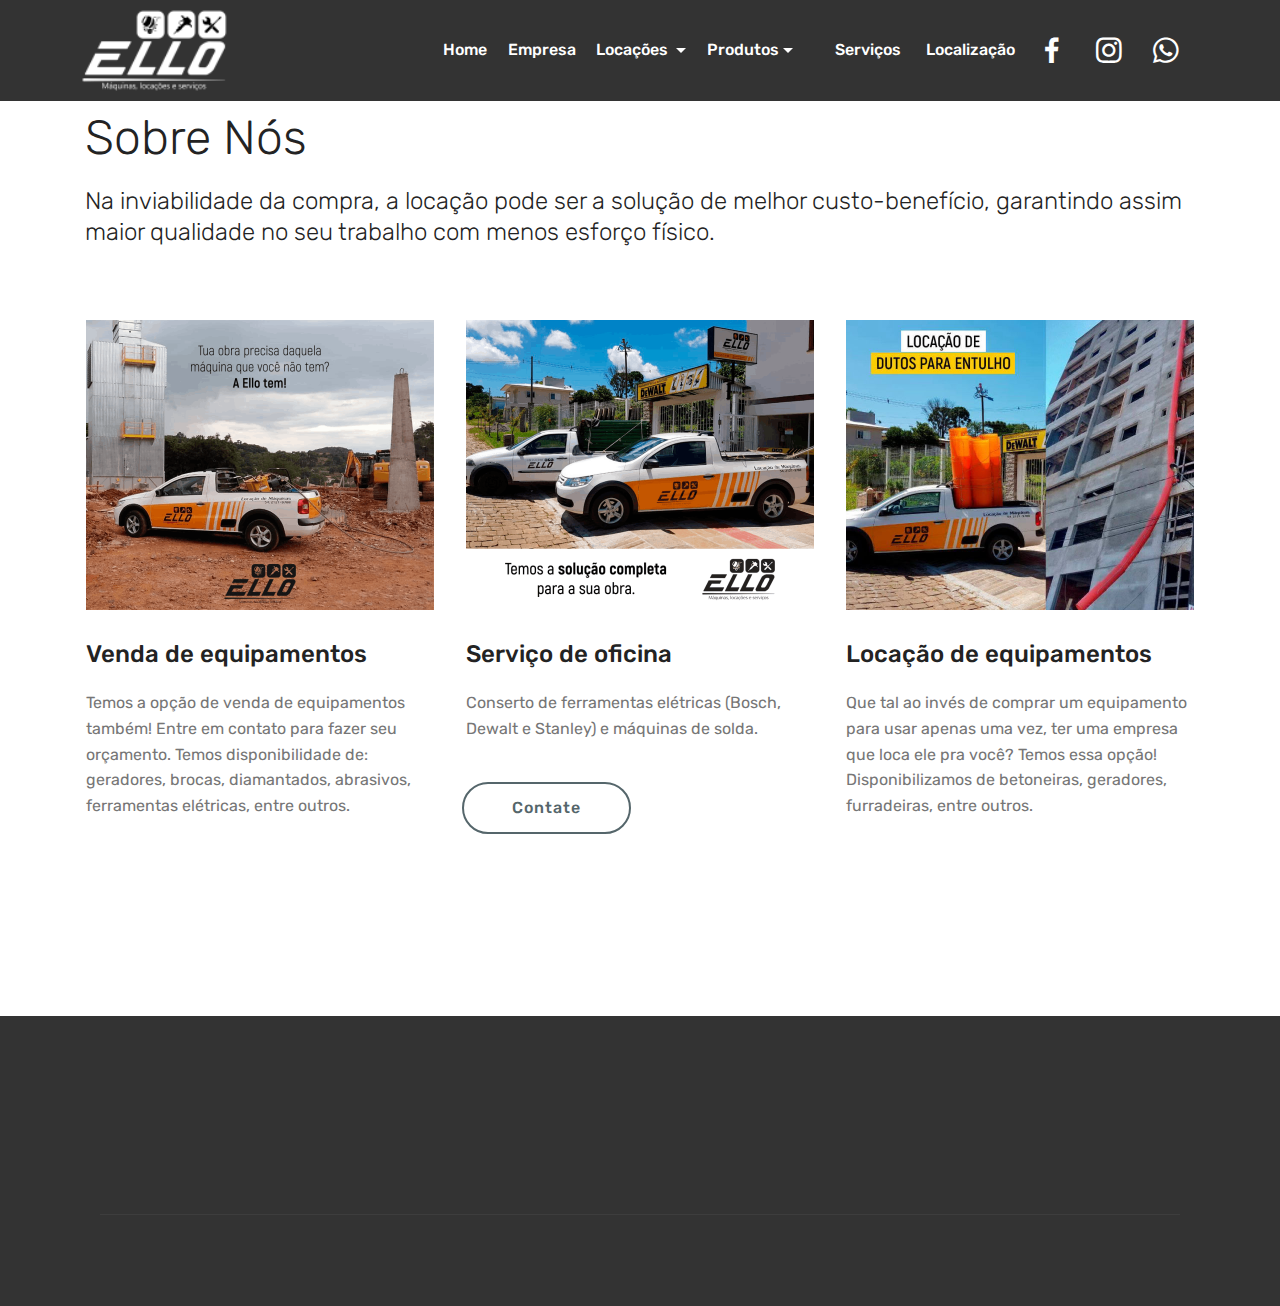
==== page1.html @ 576de95f "create github pages" ====
<!DOCTYPE html>
<html  >
<head>
  <!-- Site made with Mobirise Website Builder v4.12.0, https://mobirise.com -->
  <meta charset="UTF-8">
  <meta http-equiv="X-UA-Compatible" content="IE=edge">
  <meta name="generator" content="Mobirise v4.12.0, mobirise.com">
  <meta name="viewport" content="width=device-width, initial-scale=1, minimum-scale=1">
  <link rel="shortcut icon" href="assets/images/logo-ellobranco-122x69.png" type="image/x-icon">
  <meta name="description" content="">
  
  <title>&amp;gt;Empresa</title>
  <link rel="stylesheet" href="assets/web/assets/mobirise-icons/mobirise-icons.css">
  <link rel="stylesheet" href="assets/bootstrap/css/bootstrap.min.css">
  <link rel="stylesheet" href="assets/bootstrap/css/bootstrap-grid.min.css">
  <link rel="stylesheet" href="assets/bootstrap/css/bootstrap-reboot.min.css">
  <link rel="stylesheet" href="assets/tether/tether.min.css">
  <link rel="stylesheet" href="assets/animatecss/animate.min.css">
  <link rel="stylesheet" href="assets/socicon/css/styles.css">
  <link rel="stylesheet" href="assets/dropdown/css/style.css">
  <link rel="stylesheet" href="assets/theme/css/style.css">
  <link rel="preload" as="style" href="assets/mobirise/css/mbr-additional.css"><link rel="stylesheet" href="assets/mobirise/css/mbr-additional.css" type="text/css">
  
  
  
</head>
<body>
  <section class="menu cid-rQnbF0PxSE" once="menu" id="menu1-18">

    

    <nav class="navbar navbar-expand beta-menu navbar-dropdown align-items-center navbar-fixed-top navbar-toggleable-sm">
        <button class="navbar-toggler navbar-toggler-right" type="button" data-toggle="collapse" data-target="#navbarSupportedContent" aria-controls="navbarSupportedContent" aria-expanded="false" aria-label="Toggle navigation">
            <div class="hamburger">
                <span></span>
                <span></span>
                <span></span>
                <span></span>
            </div>
        </button>
        <div class="menu-logo">
            <div class="navbar-brand">
                <span class="navbar-logo">
                    <a href="index.html">
                         <img src="assets/images/logo-ellobranco-122x69.png" alt="Mobirise" title="" style="height: 5.3rem;">
                    </a>
                </span>
                <span class="navbar-caption-wrap"><a class="navbar-caption text-white display-1" href="https://mobirise.co"><br><br></a></span>
            </div>
        </div>
        <div class="collapse navbar-collapse" id="navbarSupportedContent">
            <ul class="navbar-nav nav-dropdown nav-right" data-app-modern-menu="true"><li class="nav-item"><a class="nav-link link text-white display-4" href="index.html" aria-expanded="false">
                        
                        Home<br></a></li><li class="nav-item"><a class="nav-link link text-white display-4" href="page1.html" aria-expanded="false">
                        
                        Empresa<br></a></li><li class="nav-item dropdown"><a class="nav-link link text-white dropdown-toggle display-4" href="page4.html" aria-expanded="false" data-toggle="dropdown-submenu">
                        
                        Locações&nbsp;<br></a><div class="dropdown-menu"><a class="text-white dropdown-item display-4" href="page8.html" aria-expanded="false">Construção Civil<br></a><a class="text-white dropdown-item display-4" href="page9.html" aria-expanded="false">Drenagem</a><a class="text-white dropdown-item display-4" href="page10.html" aria-expanded="false">Ferramentas Elétricas</a><a class="text-white dropdown-item display-4" href="page11.html" aria-expanded="false">Geradores</a><a class="text-white dropdown-item display-4" href="page12.html" aria-expanded="false">Jardinagem<br></a></div></li><li class="nav-item dropdown"><a class="nav-link link text-white dropdown-toggle display-4" href="page4.html" aria-expanded="false" data-toggle="dropdown-submenu">
                        
                        Produtos</a><div class="dropdown-menu"><a class="text-white dropdown-item display-4" href="page7.html" aria-expanded="false">Peças</a><a class="text-white dropdown-item display-4" href="page6.html" aria-expanded="false">Acessórios</a></div></li><li class="nav-item"><a class="nav-link link text-white display-4" href="https://mobirise.co" aria-expanded="false">
                        </a></li><li class="nav-item"><a class="nav-link link text-white display-4" href="page3.html" aria-expanded="false">
                        
                        Serviços&nbsp;</a></li><li class="nav-item"><a class="nav-link link text-white display-4" href="page2.html" aria-expanded="false">
                        Localização&nbsp;</a></li><li class="nav-item"><a class="nav-link link text-white display-4" href="https://www.facebook.com/ellomaq.locacaodemaquinas" aria-expanded="false" target="_blank"><span class="socicon socicon-facebook mbr-iconfont mbr-iconfont-btn"></span></a></li><li class="nav-item"><a class="nav-link link text-white display-4" href="https://www.instagram.com/ellomaq1/" aria-expanded="false" target="_blank"><span class="socicon socicon-instagram mbr-iconfont mbr-iconfont-btn"></span></a></li><li class="nav-item"><a class="nav-link link text-white display-4" href="https://api.whatsapp.com/send?l=pt_pt&phone=5554996328064" aria-expanded="false" target="_blank"><span class="socicon socicon-whatsapp mbr-iconfont mbr-iconfont-btn"></span></a></li></ul>
            
        </div>
    </nav>
</section>

<section class="engine"><a href="https://mobirise.info/i">free site creation software</a></section><section class="services1 cid-rQpSpQUzCj" id="services1-1h">
    <!---->
    
    <!---->
    <!--Overlay-->
    
    <!--Container-->
    <div class="container">
        <div class="row justify-content-center">
            <!--Titles-->
            <div class="title pb-5 col-12">
                <h2 class="align-left pb-3 mbr-fonts-style display-2"><p>
                    Sobre Nós<br></p></h2>
                <h3 class="mbr-section-subtitle mbr-light mbr-fonts-style display-5">Na inviabilidade da compra, a locação pode ser a solução de melhor custo-benefício, garantindo assim maior qualidade no seu trabalho com menos esforço físico.
</h3>
            </div>
            <!--Card-1-->
            <div class="card col-12 col-md-6 p-3 col-lg-4">
                <div class="card-wrapper">
                    <div class="card-img">
                        <img src="assets/images/47227911-334630680458272-1894298091859738624-n-696x580.png" alt="Mobirise" title="">
                    </div>
                    <div class="card-box">
                        <h4 class="card-title mbr-fonts-style display-5">Venda de equipamentos</h4>
                        <p class="mbr-text mbr-fonts-style display-7">
                            Temos a opção de venda de equipamentos também! Entre em contato para fazer seu orçamento. Temos disponibilidade de: geradores, brocas, diamantados, abrasivos, ferramentas elétricas, entre outros.
                        </p>
                        <!--Btn-->
                        <div class="mbr-section-btn align-left"><a href="page2.html" class="btn btn-warning-outline display-4">Contate</a></div>
                    </div>
                </div>
            </div>
            <!--Card-2-->
            <div class="card col-12 col-md-6 p-3 col-lg-4">
                <div class="card-wrapper">
                    <div class="card-img">
                        <img src="assets/images/50120402-359184681336205-763415022226374656-n-696x580.png" alt="Mobirise" title="">
                    </div>
                    <div class="card-box">
                        <h4 class="card-title mbr-fonts-style display-5">Serviço de oficina</h4>
                        <p class="mbr-text mbr-fonts-style display-7">
                            Conserto de ferramentas elétricas (Bosch, Dewalt e Stanley) e máquinas de solda.
                        </p>
                        <!--Btn-->
                        <div class="mbr-section-btn align-left"><a href="page2.html" class="btn btn-warning-outline display-4">
                                Contate</a></div>
                    </div>
                </div>
            </div>
            <!--Card-3-->
            <div class="card col-12 col-md-6 p-3 col-lg-4 last-child">
                <div class="card-wrapper">
                    <div class="card-img">
                        <img src="assets/images/51645240-368354500419223-4269031023586574336-n-696x580.jpg" alt="Mobirise" title="">
                    </div>
                    <div class="card-box">
                        <h4 class="card-title mbr-fonts-style display-5">Locação de equipamentos</h4>
                        <p class="mbr-text mbr-fonts-style display-7">
                            Que tal ao invés de comprar um equipamento para usar apenas uma vez, ter uma empresa que loca ele pra você? Temos essa opção! Disponibilizamos de betoneiras, geradores, furradeiras, entre outros.
                        </p>
                        <!--Btn-->
                        <div class="mbr-section-btn align-left"><a href="page2.html" class="btn btn-warning-outline display-4">
                                Contate</a></div>
                    </div>
                </div>
            </div>
            <!--Card-4-->
            
        </div>
    </div>
</section>

<section class="cid-rQthlnthc5" id="footer1-4x">

    

    

    <div class="container">
        <div class="media-container-row content text-white">
            <div class="col-12 col-md-3">
                <div class="media-wrap">
                    <a href="https://mobirise.co/">
                        <img src="assets/images/logo-ellobranco-1024x581.png" alt="Mobirise" title="">
                    </a>
                </div>
            </div>
            <div class="col-12 col-md-3 mbr-fonts-style display-7">
                <h5 class="pb-3">
                    Endereço</h5>
                <p class="mbr-text">Av. Júlio de Castilhos, 601 - Centro, Nova Prata - RS, 95320-000</p>
            </div>
            <div class="col-12 col-md-3 mbr-fonts-style display-7">
                <h5 class="pb-3">
                    Contato</h5>
                <p class="mbr-text">
                    Email: contato@ellomaq.com.br&nbsp;<br>(54) 2121-9788
(54) 99632-8064
<br>(54) 99925-9844<br></p>
            </div>
            <div class="col-12 col-md-3 mbr-fonts-style display-7">
                <h5 class="pb-3">Atendimento<br></h5>
                <p class="mbr-text">seg a sex &nbsp;: &nbsp; &nbsp; &nbsp;08:00 - 18:00<br>sábados &nbsp; &nbsp;: &nbsp; &nbsp; &nbsp;08:00 - 11:30<br></p>
            </div>
        </div>
        <div class="footer-lower">
            <div class="media-container-row">
                <div class="col-sm-12">
                    <hr>
                </div>
            </div>
            <div class="media-container-row mbr-white">
                <div class="col-sm-6 copyright">
                    <p class="mbr-text mbr-fonts-style display-7">
                        <a href="http://webconett.com.br/" target="_blank" class="text-warning">© Todos os direitos reservados - Desenvolvido por webconett</a></p>
                </div>
                <div class="col-md-6">
                    <div class="social-list align-right">
                        <div class="soc-item">
                            <a href="https://api.whatsapp.com/send?l=pt_pt&phone=5554996328064" target="_blank">
                                <span class="mbr-iconfont mbr-iconfont-social socicon-whatsapp socicon" style="font-size: 30px;"></span>
                            </a>
                        </div>
                        <div class="soc-item">
                            <a href="https://www.facebook.com/ellomaq.locacaodemaquinas" target="_blank">
                                <span class="mbr-iconfont mbr-iconfont-social socicon-facebook socicon" style="font-size: 30px;"></span>
                            </a>
                        </div>
                        <div class="soc-item">
                            <a href="https://www.instagram.com/ellomaq1/" target="_blank">
                                <span class="mbr-iconfont mbr-iconfont-social socicon-instagram socicon" style="font-size: 30px;"></span>
                            </a>
                        </div>
                        <div class="soc-item">
                            <a href="page2.html">
                                <span class="mbr-iconfont mbr-iconfont-social mbri-map-pin" style="font-size: 30px;"></span>
                            </a>
                        </div>
                        
                        
                    </div>
                </div>
            </div>
        </div>
    </div>
</section>


  <script src="assets/web/assets/jquery/jquery.min.js"></script>
  <script src="assets/popper/popper.min.js"></script>
  <script src="assets/bootstrap/js/bootstrap.min.js"></script>
  <script src="assets/tether/tether.min.js"></script>
  <script src="assets/smoothscroll/smooth-scroll.js"></script>
  <script src="assets/touchswipe/jquery.touch-swipe.min.js"></script>
  <script src="assets/viewportchecker/jquery.viewportchecker.js"></script>
  <script src="assets/dropdown/js/nav-dropdown.js"></script>
  <script src="assets/dropdown/js/navbar-dropdown.js"></script>
  <script src="assets/theme/js/script.js"></script>
  
  
 <div id="scrollToTop" class="scrollToTop mbr-arrow-up"><a style="text-align: center;"><i class="mbr-arrow-up-icon mbr-arrow-up-icon-cm cm-icon cm-icon-smallarrow-up"></i></a></div>
    <input name="animation" type="hidden">
  </body>
</html>
---- assets/web/assets/mobirise-icons/mobirise-icons.css ----
@font-face {
  font-family: 'MobiriseIcons';
  src:  url('mobirise-icons.eot?spat4u');
  src:  url('mobirise-icons.eot?spat4u#iefix') format('embedded-opentype'),
    url('mobirise-icons.ttf?spat4u') format('truetype'),
    url('mobirise-icons.woff?spat4u') format('woff'),
    url('mobirise-icons.svg?spat4u#MobiriseIcons') format('svg');
  font-weight: normal;
  font-style: normal;
  font-display: swap;
}

[class^="mbri-"], [class*=" mbri-"] {
  /* use !important to prevent issues with browser extensions that change fonts */
  font-family: MobiriseIcons !important;
  speak: none;
  font-style: normal;
  font-weight: normal;
  font-variant: normal;
  text-transform: none;
  line-height: 1;

  /* Better Font Rendering =========== */
  -webkit-font-smoothing: antialiased;
  -moz-osx-font-smoothing: grayscale;
}

.mbri-add-submenu:before {
  content: "\e900";
}
.mbri-alert:before {
  content: "\e901";
}
.mbri-align-center:before {
  content: "\e902";
}
.mbri-align-justify:before {
  content: "\e903";
}
.mbri-align-left:before {
  content: "\e904";
}
.mbri-align-right:before {
  content: "\e905";
}
.mbri-android:before {
  content: "\e906";
}
.mbri-apple:before {
  content: "\e907";
}
.mbri-arrow-down:before {
  content: "\e908";
}
.mbri-arrow-next:before {
  content: "\e909";
}
.mbri-arrow-prev:before {
  content: "\e90a";
}
.mbri-arrow-up:before {
  content: "\e90b";
}
.mbri-bold:before {
  content: "\e90c";
}
.mbri-bookmark:before {
  content: "\e90d";
}
.mbri-bootstrap:before {
  content: "\e90e";
}
.mbri-briefcase:before {
  content: "\e90f";
}
.mbri-browse:before {
  content: "\e910";
}
.mbri-bulleted-list:before {
  content: "\e911";
}
.mbri-calendar:before {
  content: "\e912";
}
.mbri-camera:before {
  content: "\e913";
}
.mbri-cart-add:before {
  content: "\e914";
}
.mbri-cart-full:before {
  content: "\e915";
}
.mbri-cash:before {
  content: "\e916";
}
.mbri-change-style:before {
  content: "\e917";
}
.mbri-chat:before {
  content: "\e918";
}
.mbri-clock:before {
  content: "\e919";
}
.mbri-close:before {
  content: "\e91a";
}
.mbri-cloud:before {
  content: "\e91b";
}
.mbri-code:before {
  content: "\e91c";
}
.mbri-contact-form:before {
  content: "\e91d";
}
.mbri-credit-card:before {
  content: "\e91e";
}
.mbri-cursor-click:before {
  content: "\e91f";
}
.mbri-cust-feedback:before {
  content: "\e920";
}
.mbri-database:before {
  content: "\e921";
}
.mbri-delivery:before {
  content: "\e922";
}
.mbri-desktop:before {
  content: "\e923";
}
.mbri-devices:before {
  content: "\e924";
}
.mbri-down:before {
  content: "\e925";
}
.mbri-download:before {
  content: "\e989";
}
.mbri-drag-n-drop:before {
  content: "\e927";
}
.mbri-drag-n-drop2:before {
  content: "\e928";
}
.mbri-edit:before {
  content: "\e929";
}
.mbri-edit2:before {
  content: "\e92a";
}
.mbri-error:before {
  content: "\e92b";
}
.mbri-extension:before {
  content: "\e92c";
}
.mbri-features:before {
  content: "\e92d";
}
.mbri-file:before {
  content: "\e92e";
}
.mbri-flag:before {
  content: "\e92f";
}
.mbri-folder:before {
  content: "\e930";
}
.mbri-gift:before {
  content: "\e931";
}
.mbri-github:before {
  content: "\e932";
}
.mbri-globe:before {
  content: "\e933";
}
.mbri-globe-2:before {
  content: "\e934";
}
.mbri-growing-chart:before {
  content: "\e935";
}
.mbri-hearth:before {
  content: "\e936";
}
.mbri-help:before {
  content: "\e937";
}
.mbri-home:before {
  content: "\e938";
}
.mbri-hot-cup:before {
  content: "\e939";
}
.mbri-idea:before {
  content: "\e93a";
}
.mbri-image-gallery:before {
  content: "\e93b";
}
.mbri-image-slider:before {
  content: "\e93c";
}
.mbri-info:before {
  content: "\e93d";
}
.mbri-italic:before {
  content: "\e93e";
}
.mbri-key:before {
  content: "\e93f";
}
.mbri-laptop:before {
  content: "\e940";
}
.mbri-layers:before {
  content: "\e941";
}
.mbri-left-right:before {
  content: "\e942";
}
.mbri-left:before {
  content: "\e943";
}
.mbri-letter:before {
  content: "\e944";
}
.mbri-like:before {
  content: "\e945";
}
.mbri-link:before {
  content: "\e946";
}
.mbri-lock:before {
  content: "\e947";
}
.mbri-login:before {
  content: "\e948";
}
.mbri-logout:before {
  content: "\e949";
}
.mbri-magic-stick:before {
  content: "\e94a";
}
.mbri-map-pin:before {
  content: "\e94b";
}
.mbri-menu:before {
  content: "\e94c";
}
.mbri-mobile:before {
  content: "\e94d";
}
.mbri-mobile2:before {
  content: "\e94e";
}
.mbri-mobirise:before {
  content: "\e94f";
}
.mbri-more-horizontal:before {
  content: "\e950";
}
.mbri-more-vertical:before {
  content: "\e951";
}
.mbri-music:before {
  content: "\e952";
}
.mbri-new-file:before {
  content: "\e953";
}
.mbri-numbered-list:before {
  content: "\e954";
}
.mbri-opened-folder:before {
  content: "\e955";
}
.mbri-pages:before {
  content: "\e956";
}
.mbri-paper-plane:before {
  content: "\e957";
}
.mbri-paperclip:before {
  content: "\e958";
}
.mbri-photo:before {
  content: "\e959";
}
.mbri-photos:before {
  content: "\e95a";
}
.mbri-pin:before {
  content: "\e95b";
}
.mbri-play:before {
  content: "\e95c";
}
.mbri-plus:before {
  content: "\e95d";
}
.mbri-preview:before {
  content: "\e95e";
}
.mbri-print:before {
  content: "\e95f";
}
.mbri-protect:before {
  content: "\e960";
}
.mbri-question:before {
  content: "\e961";
}
.mbri-quote-left:before {
  content: "\e962";
}
.mbri-quote-right:before {
  content: "\e963";
}
.mbri-refresh:before {
  content: "\e964";
}
.mbri-responsive:before {
  content: "\e965";
}
.mbri-right:before {
  content: "\e966";
}
.mbri-rocket:before {
  content: "\e967";
}
.mbri-sad-face:before {
  content: "\e968";
}
.mbri-sale:before {
  content: "\e969";
}
.mbri-save:before {
  content: "\e96a";
}
.mbri-search:before {
  content: "\e96b";
}
.mbri-setting:before {
  content: "\e96c";
}
.mbri-setting2:before {
  content: "\e96d";
}
.mbri-setting3:before {
  content: "\e96e";
}
.mbri-share:before {
  content: "\e96f";
}
.mbri-shopping-bag:before {
  content: "\e970";
}
.mbri-shopping-basket:before {
  content: "\e971";
}
.mbri-shopping-cart:before {
  content: "\e972";
}
.mbri-sites:before {
  content: "\e973";
}
.mbri-smile-face:before {
  content: "\e974";
}
.mbri-speed:before {
  content: "\e975";
}
.mbri-star:before {
  content: "\e976";
}
.mbri-success:before {
  content: "\e977";
}
.mbri-sun:before {
  content: "\e978";
}
.mbri-sun2:before {
  content: "\e979";
}
.mbri-tablet:before {
  content: "\e97a";
}
.mbri-tablet-vertical:before {
  content: "\e97b";
}
.mbri-target:before {
  content: "\e97c";
}
.mbri-timer:before {
  content: "\e97d";
}
.mbri-to-ftp:before {
  content: "\e97e";
}
.mbri-to-local-drive:before {
  content: "\e97f";
}
.mbri-touch-swipe:before {
  content: "\e980";
}
.mbri-touch:before {
  content: "\e981";
}
.mbri-trash:before {
  content: "\e982";
}
.mbri-underline:before {
  content: "\e983";
}
.mbri-unlink:before {
  content: "\e984";
}
.mbri-unlock:before {
  content: "\e985";
}
.mbri-up-down:before {
  content: "\e986";
}
.mbri-up:before {
  content: "\e987";
}
.mbri-update:before {
  content: "\e988";
}
.mbri-upload:before {
 content: "\e926"; 
}
.mbri-user:before {
  content: "\e98a";
}
.mbri-user2:before {
  content: "\e98b";
}
.mbri-users:before {
  content: "\e98c";
}
.mbri-video:before {
  content: "\e98d";
}
.mbri-video-play:before {
  content: "\e98e";
}
.mbri-watch:before {
  content: "\e98f";
}
.mbri-website-theme:before {
  content: "\e990";
}
.mbri-wifi:before {
  content: "\e991";
}
.mbri-windows:before {
  content: "\e992";
}
.mbri-zoom-out:before {
  content: "\e993";
}
.mbri-redo:before {
  content: "\e994";
}
.mbri-undo:before {
  content: "\e995";
}
---- assets/socicon/css/styles.css ----
@charset "UTF-8";

@font-face {
  font-family: "socicon";
  src:url("../fonts/socicon.eot");
  src:url("../fonts/socicon.eot?#iefix") format("embedded-opentype"),
    url("../fonts/socicon.woff") format("woff"),
    url("../fonts/socicon.ttf") format("truetype"),
    url("../fonts/socicon.svg#socicon") format("svg");
  font-weight: normal;
  font-style: normal;
  font-display:swap;
}

[data-icon]:before {
  font-family: "socicon" !important;
  content: attr(data-icon);
  font-style: normal !important;
  font-weight: normal !important;
  font-variant: normal !important;
  text-transform: none !important;
  speak: none;
  line-height: 1;
  -webkit-font-smoothing: antialiased;
  -moz-osx-font-smoothing: grayscale;
}

[class^="socicon-"]:before,
[class*=" socicon-"]:before {
  font-family: "socicon" !important;
  font-style: normal !important;
  font-weight: normal !important;
  font-variant: normal !important;
  text-transform: none !important;
  speak: none;
  line-height: 1;
  -webkit-font-smoothing: antialiased;
  -moz-osx-font-smoothing: grayscale;
}

.socicon-modelmayhem:before {
  content: "\e000";
}
.socicon-mixcloud:before {
  content: "\e001";
}
.socicon-drupal:before {
  content: "\e002";
}
.socicon-swarm:before {
  content: "\e003";
}
.socicon-istock:before {
  content: "\e004";
}
.socicon-yammer:before {
  content: "\e005";
}
.socicon-ello:before {
  content: "\e006";
}
.socicon-stackoverflow:before {
  content: "\e007";
}
.socicon-persona:before {
  content: "\e008";
}
.socicon-triplej:before {
  content: "\e009";
}
.socicon-houzz:before {
  content: "\e00a";
}
.socicon-rss:before {
  content: "\e00b";
}
.socicon-paypal:before {
  content: "\e00c";
}
.socicon-odnoklassniki:before {
  content: "\e00d";
}
.socicon-airbnb:before {
  content: "\e00e";
}
.socicon-periscope:before {
  content: "\e00f";
}
.socicon-outlook:before {
  content: "\e010";
}
.socicon-coderwall:before {
  content: "\e011";
}
.socicon-tripadvisor:before {
  content: "\e012";
}
.socicon-appnet:before {
  content: "\e013";
}
.socicon-goodreads:before {
  content: "\e014";
}
.socicon-tripit:before {
  content: "\e015";
}
.socicon-lanyrd:before {
  content: "\e016";
}
.socicon-slideshare:before {
  content: "\e017";
}
.socicon-buffer:before {
  content: "\e018";
}
.socicon-disqus:before {
  content: "\e019";
}
.socicon-vkontakte:before {
  content: "\e01a";
}
.socicon-whatsapp:before {
  content: "\e01b";
}
.socicon-patreon:before {
  content: "\e01c";
}
.socicon-storehouse:before {
  content: "\e01d";
}
.socicon-pocket:before {
  content: "\e01e";
}
.socicon-mail:before {
  content: "\e01f";
}
.socicon-blogger:before {
  content: "\e020";
}
.socicon-technorati:before {
  content: "\e021";
}
.socicon-reddit:before {
  content: "\e022";
}
.socicon-dribbble:before {
  content: "\e023";
}
.socicon-stumbleupon:before {
  content: "\e024";
}
.socicon-digg:before {
  content: "\e025";
}
.socicon-envato:before {
  content: "\e026";
}
.socicon-behance:before {
  content: "\e027";
}
.socicon-delicious:before {
  content: "\e028";
}
.socicon-deviantart:before {
  content: "\e029";
}
.socicon-forrst:before {
  content: "\e02a";
}
.socicon-play:before {
  content: "\e02b";
}
.socicon-zerply:before {
  content: "\e02c";
}
.socicon-wikipedia:before {
  content: "\e02d";
}
.socicon-apple:before {
  content: "\e02e";
}
.socicon-flattr:before {
  content: "\e02f";
}
.socicon-github:before {
  content: "\e030";
}
.socicon-renren:before {
  content: "\e031";
}
.socicon-friendfeed:before {
  content: "\e032";
}
.socicon-newsvine:before {
  content: "\e033";
}
.socicon-identica:before {
  content: "\e034";
}
.socicon-bebo:before {
  content: "\e035";
}
.socicon-zynga:before {
  content: "\e036";
}
.socicon-steam:before {
  content: "\e037";
}
.socicon-xbox:before {
  content: "\e038";
}
.socicon-windows:before {
  content: "\e039";
}
.socicon-qq:before {
  content: "\e03a";
}
.socicon-douban:before {
  content: "\e03b";
}
.socicon-meetup:before {
  content: "\e03c";
}
.socicon-playstation:before {
  content: "\e03d";
}
.socicon-android:before {
  content: "\e03e";
}
.socicon-snapchat:before {
  content: "\e03f";
}
.socicon-twitter:before {
  content: "\e040";
}
.socicon-facebook:before {
  content: "\e041";
}
.socicon-googleplus:before {
  content: "\e042";
}
.socicon-pinterest:before {
  content: "\e043";
}
.socicon-foursquare:before {
  content: "\e044";
}
.socicon-yahoo:before {
  content: "\e045";
}
.socicon-skype:before {
  content: "\e046";
}
.socicon-yelp:before {
  content: "\e047";
}
.socicon-feedburner:before {
  content: "\e048";
}
.socicon-linkedin:before {
  content: "\e049";
}
.socicon-viadeo:before {
  content: "\e04a";
}
.socicon-xing:before {
  content: "\e04b";
}
.socicon-myspace:before {
  content: "\e04c";
}
.socicon-soundcloud:before {
  content: "\e04d";
}
.socicon-spotify:before {
  content: "\e04e";
}
.socicon-grooveshark:before {
  content: "\e04f";
}
.socicon-lastfm:before {
  content: "\e050";
}
.socicon-youtube:before {
  content: "\e051";
}
.socicon-vimeo:before {
  content: "\e052";
}
.socicon-dailymotion:before {
  content: "\e053";
}
.socicon-vine:before {
  content: "\e054";
}
.socicon-flickr:before {
  content: "\e055";
}
.socicon-500px:before {
  content: "\e056";
}
.socicon-wordpress:before {
  content: "\e058";
}
.socicon-tumblr:before {
  content: "\e059";
}
.socicon-twitch:before {
  content: "\e05a";
}
.socicon-8tracks:before {
  content: "\e05b";
}
.socicon-amazon:before {
  content: "\e05c";
}
.socicon-icq:before {
  content: "\e05d";
}
.socicon-smugmug:before {
  content: "\e05e";
}
.socicon-ravelry:before {
  content: "\e05f";
}
.socicon-weibo:before {
  content: "\e060";
}
.socicon-baidu:before {
  content: "\e061";
}
.socicon-angellist:before {
  content: "\e062";
}
.socicon-ebay:before {
  content: "\e063";
}
.socicon-imdb:before {
  content: "\e064";
}
.socicon-stayfriends:before {
  content: "\e065";
}
.socicon-residentadvisor:before {
  content: "\e066";
}
.socicon-google:before {
  content: "\e067";
}
.socicon-yandex:before {
  content: "\e068";
}
.socicon-sharethis:before {
  content: "\e069";
}
.socicon-bandcamp:before {
  content: "\e06a";
}
.socicon-itunes:before {
  content: "\e06b";
}
.socicon-deezer:before {
  content: "\e06c";
}
.socicon-telegram:before {
  content: "\e06e";
}
.socicon-openid:before {
  content: "\e06f";
}
.socicon-amplement:before {
  content: "\e070";
}
.socicon-viber:before {
  content: "\e071";
}
.socicon-zomato:before {
  content: "\e072";
}
.socicon-draugiem:before {
  content: "\e074";
}
.socicon-endomodo:before {
  content: "\e075";
}
.socicon-filmweb:before {
  content: "\e076";
}
.socicon-stackexchange:before {
  content: "\e077";
}
.socicon-wykop:before {
  content: "\e078";
}
.socicon-teamspeak:before {
  content: "\e079";
}
.socicon-teamviewer:before {
  content: "\e07a";
}
.socicon-ventrilo:before {
  content: "\e07b";
}
.socicon-younow:before {
  content: "\e07c";
}
.socicon-raidcall:before {
  content: "\e07d";
}
.socicon-mumble:before {
  content: "\e07e";
}
.socicon-medium:before {
  content: "\e06d";
}
.socicon-bebee:before {
  content: "\e07f";
}
.socicon-hitbox:before {
  content: "\e080";
}
.socicon-reverbnation:before {
  content: "\e081";
}
.socicon-formulr:before {
  content: "\e082";
}
.socicon-instagram:before {
  content: "\e057";
}
.socicon-battlenet:before {
  content: "\e083";
}
.socicon-chrome:before {
  content: "\e084";
}
.socicon-discord:before {
  content: "\e086";
}
.socicon-issuu:before {
  content: "\e087";
}
.socicon-macos:before {
  content: "\e088";
}
.socicon-firefox:before {
  content: "\e089";
}
.socicon-opera:before {
  content: "\e08d";
}
.socicon-keybase:before {
  content: "\e090";
}
.socicon-alliance:before {
  content: "\e091";
}
.socicon-livejournal:before {
  content: "\e092";
}
.socicon-googlephotos:before {
  content: "\e093";
}
.socicon-horde:before {
  content: "\e094";
}
.socicon-etsy:before {
  content: "\e095";
}
.socicon-zapier:before {
  content: "\e096";
}
.socicon-google-scholar:before {
  content: "\e097";
}
.socicon-researchgate:before {
  content: "\e098";
}
.socicon-wechat:before {
  content: "\e099";
}
.socicon-strava:before {
  content: "\e09a";
}
.socicon-line:before {
  content: "\e09b";
}
.socicon-lyft:before {
  content: "\e09c";
}
.socicon-uber:before {
  content: "\e09d";
}
.socicon-songkick:before {
  content: "\e09e";
}
.socicon-viewbug:before {
  content: "\e09f";
}
.socicon-googlegroups:before {
  content: "\e0a0";
}
.socicon-quora:before {
  content: "\e073";
}
.socicon-diablo:before {
  content: "\e085";
}
.socicon-blizzard:before {
  content: "\e0a1";
}
.socicon-hearthstone:before {
  content: "\e08b";
}
.socicon-heroes:before {
  content: "\e08a";
}
.socicon-overwatch:before {
  content: "\e08c";
}
.socicon-warcraft:before {
  content: "\e08e";
}
.socicon-starcraft:before {
  content: "\e08f";
}
.socicon-beam:before {
  content: "\e0a2";
}
.socicon-curse:before {
  content: "\e0a3";
}
.socicon-player:before {
  content: "\e0a4";
}
.socicon-streamjar:before {
  content: "\e0a5";
}
.socicon-nintendo:before {
  content: "\e0a6";
}
.socicon-hellocoton:before {
  content: "\e0a7";
}
---- assets/dropdown/css/style.css ----
.navbar-dropdown {
  left: 0;
  padding: 0;
  position: absolute;
  right: 0;
  top: 0;
  transition: all 0.45s ease;
  z-index: 1030;
  background: #282828; }
  .navbar-dropdown .navbar-logo {
    margin-right: 0.8rem;
    transition: margin 0.3s ease-in-out;
    vertical-align: middle; }
    .navbar-dropdown .navbar-logo img {
      height: 3.125rem;
      transition: all 0.3s ease-in-out; }
    .navbar-dropdown .navbar-logo.mbr-iconfont {
      font-size: 3.125rem;
      line-height: 3.125rem; }
  .navbar-dropdown .navbar-caption {
    font-weight: 700;
    white-space: normal;
    vertical-align: -4px;
    line-height: 3.125rem !important; }
    .navbar-dropdown .navbar-caption, .navbar-dropdown .navbar-caption:hover {
      color: inherit;
      text-decoration: none; }
  .navbar-dropdown .mbr-iconfont + .navbar-caption {
    vertical-align: -1px; }
  .navbar-dropdown.navbar-fixed-top {
    position: fixed; }
  .navbar-dropdown .navbar-brand span {
    vertical-align: -4px; }
  .navbar-dropdown.bg-color.transparent {
    background: none; }
  .navbar-dropdown.navbar-short .navbar-brand {
    padding: 0.625rem 0; }
    .navbar-dropdown.navbar-short .navbar-brand span {
      vertical-align: -1px; }
  .navbar-dropdown.navbar-short .navbar-caption {
    line-height: 2.375rem !important;
    vertical-align: -2px; }
  .navbar-dropdown.navbar-short .navbar-logo {
    margin-right: 0.5rem; }
    .navbar-dropdown.navbar-short .navbar-logo img {
      height: 2.375rem; }
    .navbar-dropdown.navbar-short .navbar-logo.mbr-iconfont {
      font-size: 2.375rem;
      line-height: 2.375rem; }
  .navbar-dropdown.navbar-short .mbr-table-cell {
    height: 3.625rem; }
  .navbar-dropdown .navbar-close {
    left: 0.6875rem;
    position: fixed;
    top: 0.75rem;
    z-index: 1000; }
  .navbar-dropdown .hamburger-icon {
    content: "";
    display: inline-block;
    vertical-align: middle;
    width: 16px;
    -webkit-box-shadow: 0 -6px 0 1px #282828,0 0 0 1px #282828,0 6px 0 1px #282828;
    -moz-box-shadow: 0 -6px 0 1px #282828,0 0 0 1px #282828,0 6px 0 1px #282828;
    box-shadow: 0 -6px 0 1px #282828,0 0 0 1px #282828,0 6px 0 1px #282828; }

.dropdown-menu .dropdown-toggle[data-toggle="dropdown-submenu"]::after {
  border-bottom: 0.35em solid transparent;
  border-left: 0.35em solid;
  border-right: 0;
  border-top: 0.35em solid transparent;
  margin-left: 0.3rem; }

.dropdown-menu .dropdown-item:focus {
  outline: 0; }

.nav-dropdown {
  font-size: 0.75rem;
  font-weight: 500;
  height: auto !important; }
  .nav-dropdown .nav-btn {
    padding-left: 1rem; }
  .nav-dropdown .link {
    margin: .667em 1.667em;
    font-weight: 500;
    padding: 0;
    transition: color .2s ease-in-out; }
    .nav-dropdown .link.dropdown-toggle {
      margin-right: 2.583em; }
      .nav-dropdown .link.dropdown-toggle::after {
        margin-left: .25rem;
        border-top: 0.35em solid;
        border-right: 0.35em solid transparent;
        border-left: 0.35em solid transparent;
        border-bottom: 0; }
      .nav-dropdown .link.dropdown-toggle[aria-expanded="true"] {
        margin: 0;
        padding: 0.667em 3.263em  0.667em 1.667em; }
  .nav-dropdown .link::after,
  .nav-dropdown .dropdown-item::after {
    color: inherit; }
  .nav-dropdown .btn {
    font-size: 0.75rem;
    font-weight: 700;
    letter-spacing: 0;
    margin-bottom: 0;
    padding-left: 1.25rem;
    padding-right: 1.25rem; }
  .nav-dropdown .dropdown-menu {
    border-radius: 0;
    border: 0;
    left: 0;
    margin: 0;
    padding-bottom: 1.25rem;
    padding-top: 1.25rem;
    position: relative; }
  .nav-dropdown .dropdown-submenu {
    margin-left: 0.125rem;
    top: 0; }
  .nav-dropdown .dropdown-item {
    font-weight: 500;
    line-height: 2;
    padding: 0.3846em 4.615em 0.3846em 1.5385em;
    position: relative;
    transition: color .2s ease-in-out, background-color .2s ease-in-out; }
    .nav-dropdown .dropdown-item::after {
      margin-top: -0.3077em;
      position: absolute;
      right: 1.1538em;
      top: 50%; }
    .nav-dropdown .dropdown-item:focus, .nav-dropdown .dropdown-item:hover {
      background: none; }

@media (max-width: 767px) {
  .nav-dropdown.navbar-toggleable-sm {
    bottom: 0;
    display: none;
    left: 0;
    overflow-x: hidden;
    position: fixed;
    top: 0;
    transform: translateX(-100%);
    -ms-transform: translateX(-100%);
    -webkit-transform: translateX(-100%);
    width: 18.75rem;
    z-index: 999; } }
.nav-dropdown.navbar-toggleable-xl {
  bottom: 0;
  display: none;
  left: 0;
  overflow-x: hidden;
  position: fixed;
  top: 0;
  transform: translateX(-100%);
  -ms-transform: translateX(-100%);
  -webkit-transform: translateX(-100%);
  width: 18.75rem;
  z-index: 999; }

.nav-dropdown-sm {
  display: block !important;
  overflow-x: hidden;
  overflow: auto;
  padding-top: 3.875rem; }
  .nav-dropdown-sm::after {
    content: "";
    display: block;
    height: 3rem;
    width: 100%; }
  .nav-dropdown-sm.collapse.in ~ .navbar-close {
    display: block !important; }
  .nav-dropdown-sm.collapsing, .nav-dropdown-sm.collapse.in {
    transform: translateX(0);
    -ms-transform: translateX(0);
    -webkit-transform: translateX(0);
    transition: all 0.25s ease-out;
    -webkit-transition: all 0.25s ease-out;
    background: #282828; }
  .nav-dropdown-sm.collapsing[aria-expanded="false"] {
    transform: translateX(-100%);
    -ms-transform: translateX(-100%);
    -webkit-transform: translateX(-100%); }
  .nav-dropdown-sm .nav-item {
    display: block;
    margin-left: 0 !important;
    padding-left: 0; }
  .nav-dropdown-sm .link,
  .nav-dropdown-sm .dropdown-item {
    border-top: 1px dotted rgba(255, 255, 255, 0.1);
    font-size: 0.8125rem;
    line-height: 1.6;
    margin: 0 !important;
    padding: 0.875rem 2.4rem 0.875rem 1.5625rem !important;
    position: relative;
    white-space: normal; }
    .nav-dropdown-sm .link:focus, .nav-dropdown-sm .link:hover,
    .nav-dropdown-sm .dropdown-item:focus,
    .nav-dropdown-sm .dropdown-item:hover {
      background: rgba(0, 0, 0, 0.2) !important;
      color: #c0a375; }
  .nav-dropdown-sm .nav-btn {
    position: relative;
    padding: 1.5625rem 1.5625rem 0 1.5625rem; }
    .nav-dropdown-sm .nav-btn::before {
      border-top: 1px dotted rgba(255, 255, 255, 0.1);
      content: "";
      left: 0;
      position: absolute;
      top: 0;
      width: 100%; }
    .nav-dropdown-sm .nav-btn + .nav-btn {
      padding-top: 0.625rem; }
      .nav-dropdown-sm .nav-btn + .nav-btn::before {
        display: none; }
  .nav-dropdown-sm .btn {
    padding: 0.625rem 0; }
  .nav-dropdown-sm .dropdown-toggle[data-toggle="dropdown-submenu"]::after {
    margin-left: .25rem;
    border-top: 0.35em solid;
    border-right: 0.35em solid transparent;
    border-left: 0.35em solid transparent;
    border-bottom: 0; }
  .nav-dropdown-sm .dropdown-toggle[data-toggle="dropdown-submenu"][aria-expanded="true"]::after {
    border-top: 0;
    border-right: 0.35em solid transparent;
    border-left: 0.35em solid transparent;
    border-bottom: 0.35em solid; }
  .nav-dropdown-sm .dropdown-menu {
    margin: 0;
    padding: 0;
    position: relative;
    top: 0;
    left: 0;
    width: 100%;
    border: 0;
    float: none;
    border-radius: 0;
    background: none; }
  .nav-dropdown-sm .dropdown-submenu {
    left: 100%;
    margin-left: 0.125rem;
    margin-top: -1.25rem;
    top: 0; }

.navbar-toggleable-sm .nav-dropdown .dropdown-menu {
  position: absolute; }

.navbar-toggleable-sm .nav-dropdown .dropdown-submenu {
  left: 100%;
  margin-left: 0.125rem;
  margin-top: -1.25rem;
  top: 0; }

.navbar-toggleable-sm.opened .nav-dropdown .dropdown-menu {
  position: relative; }

.navbar-toggleable-sm.opened .nav-dropdown .dropdown-submenu {
  left: 0;
  margin-left: 00rem;
  margin-top: 0rem;
  top: 0; }

.is-builder .nav-dropdown.collapsing {
  transition: none !important; }

/*# sourceMappingURL=style.css.map */
---- assets/theme/css/style.css ----
/*!
 * Mobirise v4 theme (https://mobirise.com/)
 * Copyright 2017 Mobirise
 */
section {
  background-color: #eeeeee; }

body {
  font-style: normal;
  line-height: 1.5; }

section,
.container,
.container-fluid {
  position: relative;
  word-wrap: break-word; }

a.mbr-iconfont:hover {
  text-decoration: none; }

.article .lead p,
.article .lead ul,
.article .lead ol,
.article .lead pre,
.article .lead blockquote {
  margin-bottom: 0; }

ul,
ol,
pre,
blockquote {
  margin-bottom: 2.3125rem; }

pre {
  background: #f4f4f4;
  padding: 10px 24px;
  white-space: pre-wrap; }

.inactive {
  -webkit-user-select: none;
  -moz-user-select: none;
  -ms-user-select: none;
  user-select: none;
  pointer-events: none;
  -webkit-user-drag: none;
  user-drag: none; }

.mbr-section__comments .row {
  justify-content: center;
  -webkit-justify-content: center; }

a {
  font-style: normal;
  font-weight: 400;
  cursor: pointer; }
  a, a:hover {
    text-decoration: none; }

figure {
  margin-bottom: 0; }

body {
  color: #232323; }

h1,
h2,
h3,
h4,
h5,
h6,
.h1,
.h2,
.h3,
.h4,
.h5,
.h6,
.display-1,
.display-2,
.display-3,
.display-4 {
  line-height: 1;
  word-break: break-word;
  word-wrap: break-word; }

.mbr-section-title {
  font-style: normal;
  line-height: 1.2; }

.mbr-section-subtitle {
  line-height: 1.3; }

.mbr-text {
  font-style: normal;
  line-height: 1.6; }

b,
strong {
  font-weight: bold; }

blockquote {
  padding: 10px 0 10px 20px;
  position: relative;
  border-left: 2px solid;
  border-color: #ff3366; }

input:-webkit-autofill, input:-webkit-autofill:hover, input:-webkit-autofill:focus, input:-webkit-autofill:active {
  transition-delay: 9999s;
  transition-property: background-color, color; }

textarea[type='hidden'] {
  display: none; }

body {
  position: relative; }

section {
  background-position: 50% 50%;
  background-repeat: no-repeat;
  background-size: cover; }
  section .mbr-background-video,
  section .mbr-background-video-preview {
    position: absolute;
    bottom: 0;
    left: 0;
    right: 0;
    top: 0; }

.hidden {
  visibility: hidden; }

.mbr-z-index20 {
  z-index: 20; }

/*! Base colors */
.mbr-white {
  color: #ffffff; }

.mbr-black {
  color: #000000; }

.mbr-bg-white {
  background-color: #ffffff; }

.mbr-bg-black {
  background-color: #000000; }

/*! Text-aligns */
.align-left {
  text-align: left; }

.align-center {
  text-align: center; }

.align-right {
  text-align: right; }

@media (max-width: 767px) {
  .align-left,
  .align-center,
  .align-right,
  .mbr-section-btn,
  .mbr-section-title {
    text-align: center; } }
/*! Font-weight  */
.mbr-light {
  font-weight: 300; }

.mbr-regular {
  font-weight: 400; }

.mbr-semibold {
  font-weight: 500; }

.mbr-bold {
  font-weight: 700; }

/*! Media  */
.media-size-item {
  -webkit-flex: 1 1 auto;
  -moz-flex: 1 1 auto;
  -ms-flex: 1 1 auto;
  -o-flex: 1 1 auto;
  flex: 1 1 auto; }

.media-content {
  -webkit-flex-basis: 100%;
  flex-basis: 100%; }

.media-container-row {
  display: -ms-flexbox;
  display: -webkit-flex;
  display: flex;
  -webkit-flex-direction: row;
  -ms-flex-direction: row;
  flex-direction: row;
  -webkit-flex-wrap: wrap;
  -ms-flex-wrap: wrap;
  flex-wrap: wrap;
  -webkit-justify-content: center;
  -ms-flex-pack: center;
  justify-content: center;
  -webkit-align-content: center;
  -ms-flex-line-pack: center;
  align-content: center;
  -webkit-align-items: start;
  -ms-flex-align: start;
  align-items: start; }
  .media-container-row .media-size-item {
    width: 400px; }

.media-container-column {
  display: -ms-flexbox;
  display: -webkit-flex;
  display: flex;
  -webkit-flex-direction: column;
  -ms-flex-direction: column;
  flex-direction: column;
  -webkit-flex-wrap: wrap;
  -ms-flex-wrap: wrap;
  flex-wrap: wrap;
  -webkit-justify-content: center;
  -ms-flex-pack: center;
  justify-content: center;
  -webkit-align-content: center;
  -ms-flex-line-pack: center;
  align-content: center;
  -webkit-align-items: stretch;
  -ms-flex-align: stretch;
  align-items: stretch; }
  .media-container-column > * {
    width: 100%; }

@media (min-width: 992px) {
  .media-container-row {
    -webkit-flex-wrap: nowrap;
    -ms-flex-wrap: nowrap;
    flex-wrap: nowrap; } }
figure {
  overflow: hidden; }

figure[mbr-media-size] {
  transition: width 0.1s; }

.mbr-figure img,
.mbr-figure iframe {
  display: block;
  width: 100%; }

.card {
  background-color: transparent;
  border: none; }

.card-box {
  width: 100%; }

.card-img {
  text-align: center;
  flex-shrink: 0;
  -webkit-flex-shrink: 0; }

.media {
  max-width: 100%;
  margin: 0 auto; }

.mbr-figure {
  -ms-flex-item-align: center;
  -ms-grid-row-align: center;
  -webkit-align-self: center;
  align-self: center; }

.media-container > div {
  max-width: 100%; }

.mbr-figure img,
.card-img img {
  width: 100%; }

@media (max-width: 991px) {
  .media-size-item {
    width: auto !important; }

  .media {
    width: auto; }

  .mbr-figure {
    width: 100% !important; } }
/*! Buttons */
.btn {
  font-weight: 500;
  border-width: 2px;
  font-style: normal;
  letter-spacing: 1px;
  margin: .4rem .8rem;
  white-space: normal;
  -webkit-transition: all .3s ease-in-out;
  -moz-transition: all .3s ease-in-out;
  transition: all .3s ease-in-out;
  display: inline-flex;
  align-items: center;
  justify-content: center;
  word-break: break-word;
  -webkit-align-items: center;
  -webkit-justify-content: center;
  display: -webkit-inline-flex; }

.btn-sm {
  font-weight: 500;
  letter-spacing: 1px;
  -webkit-transition: all .3s ease-in-out;
  -moz-transition: all .3s ease-in-out;
  transition: all .3s ease-in-out; }

.btn-md {
  font-weight: 500;
  letter-spacing: 1px;
  margin: .4rem .8rem !important;
  -webkit-transition: all .3s ease-in-out;
  -moz-transition: all .3s ease-in-out;
  transition: all .3s ease-in-out; }

.btn-lg {
  font-weight: 500;
  letter-spacing: 1px;
  margin: .4rem .8rem !important;
  -webkit-transition: all .3s ease-in-out;
  -moz-transition: all .3s ease-in-out;
  transition: all .3s ease-in-out; }

.mbr-section-btn {
  margin-left: -0.25rem;
  margin-right: -0.25rem;
  font-size: 0; }

nav .mbr-section-btn {
  margin-left: 0rem;
  margin-right: 0rem; }

.btn-form {
  border-radius: 0; }
  .btn-form:hover {
    cursor: pointer; }

/*! Btn icon margin */
.btn .mbr-iconfont,
.btn.btn-sm .mbr-iconfont {
  cursor: pointer;
  margin-right: 0.5rem; }

.btn.btn-md .mbr-iconfont,
.btn.btn-md .mbr-iconfont {
  margin-right: 0.8rem; }

.mbr-regular {
  font-weight: 400; }

.mbr-semibold {
  font-weight: 500; }

.mbr-bold {
  font-weight: 700; }

[type='submit'] {
  -webkit-appearance: none; }

/*! Full-screen */
.mbr-fullscreen .mbr-overlay {
  min-height: 100vh; }

.mbr-fullscreen {
  display: flex;
  display: -webkit-flex;
  display: -moz-flex;
  display: -ms-flex;
  display: -o-flex;
  align-items: center;
  -webkit-align-items: center;
  min-height: 100vh;
  padding-top: 3rem;
  padding-bottom: 3rem; }

/*! Map */
.map {
  height: 25rem;
  position: relative; }
  .map iframe {
    width: 100%;
    height: 100%; }

.mbr-overlay {
  background-color: #000;
  bottom: 0;
  left: 0;
  opacity: .5;
  position: absolute;
  right: 0;
  top: 0;
  z-index: 0;
  pointer-events: none; }

/* Form */
blockquote {
  font-style: italic;
  padding: 10px 0 10px 20px;
  font-size: 1.09rem;
  position: relative;
  border-width: 3px; }

.form-control {
  background-color: #f5f5f5;
  box-shadow: none;
  color: #565656;
  line-height: 1.43;
  min-height: 3.5em;
  padding: 1.07em .5em; }
  .form-control, .form-control:focus {
    border: 1px solid #e8e8e8; }
  .form-active .form-control:invalid {
    border-color: red; }

.form-control-label {
  position: relative;
  cursor: pointer;
  margin-bottom: .357em;
  padding: 0; }

.alert {
  color: #ffffff;
  border-radius: 0;
  border: 0;
  font-size: .875rem;
  line-height: 1.5;
  margin-bottom: 1.875rem;
  padding: 1.25rem;
  position: relative; }
  .alert.alert-form::after {
    background-color: inherit;
    bottom: -7px;
    content: "";
    display: block;
    height: 14px;
    left: 50%;
    margin-left: -7px;
    position: absolute;
    transform: rotate(45deg);
    width: 14px;
    -webkit-transform: rotate(45deg); }

.form-asterisk {
  font-family: initial;
  position: absolute;
  top: -2px;
  font-weight: normal; }

/*! Scroll to top arrow */
#scrollToTop a i:before {
  content: '';
  position: absolute;
  height: 40%;
  top: 25%;
  background: #fff;
  width: 2px;
  left: calc(50% - 1px); }
#scrollToTop a i:after {
  content: '';
  position: absolute;
  display: block;
  border-top: 2px solid #fff;
  border-right: 2px solid #fff;
  width: 40%;
  height: 40%;
  left: 30%;
  bottom: 30%;
  transform: rotate(135deg);
  -webkit-transform: rotate(135deg); }

.mbr-arrow-up {
  bottom: 25px;
  right: 90px;
  position: fixed;
  text-align: right;
  z-index: 5000;
  color: #ffffff;
  font-size: 32px;
  transform: rotate(180deg);
  -webkit-transform: rotate(180deg); }

.mbr-arrow-up a {
  background: rgba(0, 0, 0, 0.2);
  border-radius: 3px;
  color: #fff;
  display: inline-block;
  height: 60px;
  width: 60px;
  outline-style: none !important;
  position: relative;
  text-decoration: none;
  transition: all 0.3s ease-in-out;
  cursor: pointer;
  text-align: center; }
  .mbr-arrow-up a:hover {
    background-color: rgba(0, 0, 0, 0.4); }
  .mbr-arrow-up a i {
    line-height: 60px; }

.mbr-arrow-up-icon {
  display: block;
  color: #fff; }

.mbr-arrow-up-icon::before {
  content: '\203a';
  display: inline-block;
  font-family: serif;
  font-size: 32px;
  line-height: 1;
  font-style: normal;
  position: relative;
  top: 6px;
  left: -4px;
  -webkit-transform: rotate(-90deg);
  transform: rotate(-90deg); }

/*! Arrow Down */
.mbr-arrow {
  position: absolute;
  bottom: 45px;
  left: 50%;
  width: 60px;
  height: 60px;
  cursor: pointer;
  background-color: rgba(80, 80, 80, 0.5);
  border-radius: 50%;
  -webkit-transform: translateX(-50%);
  transform: translateX(-50%); }
  .mbr-arrow > a {
    display: inline-block;
    text-decoration: none;
    outline-style: none;
    -webkit-animation: arrowdown 1.7s ease-in-out infinite;
    animation: arrowdown 1.7s ease-in-out infinite; }
    .mbr-arrow > a > i {
      position: absolute;
      top: -2px;
      left: 15px;
      font-size: 2rem; }

@keyframes arrowdown {
  0% {
    transform: translateY(0px);
    -webkit-transform: translateY(0px); }
  50% {
    transform: translateY(-5px);
    -webkit-transform: translateY(-5px); }
  100% {
    transform: translateY(0px);
    -webkit-transform: translateY(0px); } }
@-webkit-keyframes arrowdown {
  0% {
    transform: translateY(0px);
    -webkit-transform: translateY(0px); }
  50% {
    transform: translateY(-5px);
    -webkit-transform: translateY(-5px); }
  100% {
    transform: translateY(0px);
    -webkit-transform: translateY(0px); } }
@media (max-width: 500px) {
  .mbr-arrow-up {
    left: 50%;
    right: auto;
    transform: translateX(-50%) rotate(180deg);
    -webkit-transform: translateX(-50%) rotate(180deg); } }
/*Gradients animation*/
@keyframes gradient-animation {
  from {
    background-position: 0% 100%;
    animation-timing-function: ease-in-out; }
  to {
    background-position: 100% 0%;
    animation-timing-function: ease-in-out; } }
@-webkit-keyframes gradient-animation {
  from {
    background-position: 0% 100%;
    animation-timing-function: ease-in-out; }
  to {
    background-position: 100% 0%;
    animation-timing-function: ease-in-out; } }
.bg-gradient {
  background-size: 200% 200%;
  animation: gradient-animation 5s infinite alternate;
  -webkit-animation: gradient-animation 5s infinite alternate; }

.menu .navbar-brand {
  display: -webkit-flex; }
  .menu .navbar-brand span {
    display: flex;
    display: -webkit-flex; }
  .menu .navbar-brand .navbar-caption-wrap {
    display: -webkit-flex; }
  .menu .navbar-brand .navbar-logo img {
    display: -webkit-flex; }
@media (min-width: 768px) and (max-width: 1023px) {
  .menu .navbar-toggleable-sm .navbar-nav {
    display: -webkit-box;
    display: -webkit-flex;
    display: -ms-flexbox; } }
@media (max-width: 1023px) {
  .menu .navbar-collapse {
    max-height: 93.5vh; }
    .menu .navbar-collapse.show {
      overflow: auto; } }
@media (min-width: 1024px) {
  .menu .navbar-nav.nav-dropdown {
    display: -webkit-flex; }
  .menu .navbar-toggleable-sm .navbar-collapse {
    display: -webkit-flex !important; }
  .menu .collapsed .navbar-collapse {
    max-height: 93.5vh; }
    .menu .collapsed .navbar-collapse.show {
      overflow: auto; } }
@media (max-width: 767px) {
  .menu .navbar-collapse {
    max-height: 80vh; } }

/* Others*/
.note-check a[data-value=Rubik] {
  font-style: normal; }

.mbr-arrow a {
  color: #ffffff; }

@media (max-width: 767px) {
  .mbr-arrow {
    display: none; } }
.navbar {
  display: -webkit-flex;
  -webkit-flex-wrap: wrap;
  -webkit-align-items: center;
  -webkit-justify-content: space-between; }

.navbar-collapse {
  -webkit-flex-basis: 100%;
  -webkit-flex-grow: 1;
  -webkit-align-items: center; }

.nav-dropdown .link {
  padding: 0.667em 1.667em !important;
  margin: 0 !important; }

.nav {
  display: -webkit-flex;
  -webkit-flex-wrap: wrap; }

.row {
  display: -webkit-flex;
  -webkit-flex-wrap: wrap; }

.justify-content-center {
  -webkit-justify-content: center; }

.form-inline {
  display: -webkit-flex;
  -webkit-flex-flow: row wrap;
  -webkit-align-items: center; }

.card-wrapper {
  -webkit-flex: 1; }

.carousel-control {
  z-index: 10;
  display: -webkit-flex;
  -webkit-align-items: center;
  -webkit-justify-content: center; }

.carousel-controls {
  display: -webkit-flex; }

.media {
  display: -webkit-flex; }

.form-group:focus {
  outline: none; }

.jq-selectbox__select {
  padding: 1.07em 0.5em;
  position: absolute;
  top: 0;
  left: 0;
  width: 100%; }

.jq-selectbox__dropdown {
  position: absolute;
  top: 100% !important;
  left: 0 !important;
  width: 100% !important; }

.jq-selectbox__trigger-arrow {
  transform: translateY(-50%); }

.jq-selectbox li {
  padding: 1.07em 0.5em; }

input[type='range'] {
  padding-left: 0 !important;
  padding-right: 0 !important; }

.modal-dialog,
.modal-content {
  height: 100%; }

.modal-dialog .carousel-inner {
  height: calc(100vh - 1.75rem); }
  @media (max-width: 575px) {
    .modal-dialog .carousel-inner {
      height: calc(100vh - 1rem); } }

.carousel-item {
  text-align: center; }

.carousel-item img {
  margin: auto; }

.navbar-toggler {
  -webkit-align-self: flex-start;
  -ms-flex-item-align: start;
  align-self: flex-start;
  padding: 0.25rem 0.75rem;
  font-size: 1.25rem;
  line-height: 1;
  background: transparent;
  border: 1px solid transparent;
  -webkit-border-radius: 0.25rem;
  border-radius: 0.25rem; }

.navbar-toggler:focus,
.navbar-toggler:hover {
  text-decoration: none; }

.navbar-toggler-icon {
  display: inline-block;
  width: 1.5em;
  height: 1.5em;
  vertical-align: middle;
  content: '';
  background: no-repeat center center;
  -webkit-background-size: 100% 100%;
  -o-background-size: 100% 100%;
  background-size: 100% 100%; }

.navbar-toggler-left {
  position: absolute;
  left: 1rem; }

.navbar-toggler-right {
  position: absolute;
  right: 1rem; }

@media (max-width: 575px) {
  .navbar-toggleable .navbar-nav .dropdown-menu {
    position: static;
    float: none; }

  .navbar-toggleable > .container {
    padding-right: 0;
    padding-left: 0; } }
@media (min-width: 576px) {
  .navbar-toggleable {
    -webkit-box-orient: horizontal;
    -webkit-box-direction: normal;
    -webkit-flex-direction: row;
    -ms-flex-direction: row;
    flex-direction: row;
    -webkit-flex-wrap: nowrap;
    -ms-flex-wrap: nowrap;
    flex-wrap: nowrap;
    -webkit-box-align: center;
    -webkit-align-items: center;
    -ms-flex-align: center;
    align-items: center; }

  .navbar-toggleable .navbar-nav {
    -webkit-box-orient: horizontal;
    -webkit-box-direction: normal;
    -webkit-flex-direction: row;
    -ms-flex-direction: row;
    flex-direction: row; }

  .navbar-toggleable .navbar-nav .nav-link {
    padding-right: 0.5rem;
    padding-left: 0.5rem; }

  .navbar-toggleable > .container {
    display: -webkit-box;
    display: -webkit-flex;
    display: -ms-flexbox;
    display: flex;
    -webkit-flex-wrap: nowrap;
    -ms-flex-wrap: nowrap;
    flex-wrap: nowrap;
    -webkit-box-align: center;
    -webkit-align-items: center;
    -ms-flex-align: center;
    align-items: center; }

  .navbar-toggleable .navbar-collapse {
    display: -webkit-box !important;
    display: -webkit-flex !important;
    display: -ms-flexbox !important;
    display: flex !important;
    width: 100%; }

  .navbar-toggleable .navbar-toggler {
    display: none; } }
@media (max-width: 767px) {
  .navbar-toggleable-sm .navbar-nav .dropdown-menu {
    position: static;
    float: none; }

  .navbar-toggleable-sm > .container {
    padding-right: 0;
    padding-left: 0; } }
@media (min-width: 768px) {
  .navbar-toggleable-sm {
    -webkit-box-orient: horizontal;
    -webkit-box-direction: normal;
    -webkit-flex-direction: row;
    -ms-flex-direction: row;
    flex-direction: row;
    -webkit-flex-wrap: nowrap;
    -ms-flex-wrap: nowrap;
    flex-wrap: nowrap;
    -webkit-box-align: center;
    -webkit-align-items: center;
    -ms-flex-align: center;
    align-items: center; }

  .navbar-toggleable-sm .navbar-nav {
    -webkit-box-orient: horizontal;
    -webkit-box-direction: normal;
    -webkit-flex-direction: row;
    -ms-flex-direction: row;
    flex-direction: row; }

  .navbar-toggleable-sm .navbar-nav .nav-link {
    padding-right: 0.5rem;
    padding-left: 0.5rem; }

  .navbar-toggleable-sm > .container {
    display: -webkit-box;
    display: -webkit-flex;
    display: -ms-flexbox;
    display: flex;
    -webkit-flex-wrap: nowrap;
    -ms-flex-wrap: nowrap;
    flex-wrap: nowrap;
    -webkit-box-align: center;
    -webkit-align-items: center;
    -ms-flex-align: center;
    align-items: center; }

  .navbar-toggleable-sm .navbar-collapse {
    display: none;
    width: 100%; }

  .navbar-toggleable-sm .navbar-toggler {
    display: none; } }
@media (max-width: 1023px) {
  .navbar-toggleable-md .navbar-nav .dropdown-menu {
    position: static;
    float: none; }

  .navbar-toggleable-md > .container {
    padding-right: 0;
    padding-left: 0; } }
@media (min-width: 1024px) {
  .navbar-toggleable-md {
    -webkit-box-orient: horizontal;
    -webkit-box-direction: normal;
    -webkit-flex-direction: row;
    -ms-flex-direction: row;
    flex-direction: row;
    -webkit-flex-wrap: nowrap;
    -ms-flex-wrap: nowrap;
    flex-wrap: nowrap;
    -webkit-box-align: center;
    -webkit-align-items: center;
    -ms-flex-align: center;
    align-items: center; }

  .navbar-toggleable-md .navbar-nav {
    -webkit-box-orient: horizontal;
    -webkit-box-direction: normal;
    -webkit-flex-direction: row;
    -ms-flex-direction: row;
    flex-direction: row; }

  .navbar-toggleable-md .navbar-nav .nav-link {
    padding-right: 0.5rem;
    padding-left: 0.5rem; }

  .navbar-toggleable-md > .container {
    display: -webkit-box;
    display: -webkit-flex;
    display: -ms-flexbox;
    display: flex;
    -webkit-flex-wrap: nowrap;
    -ms-flex-wrap: nowrap;
    flex-wrap: nowrap;
    -webkit-box-align: center;
    -webkit-align-items: center;
    -ms-flex-align: center;
    align-items: center; }

  .navbar-toggleable-md .navbar-collapse {
    display: -webkit-box !important;
    display: -webkit-flex !important;
    display: -ms-flexbox !important;
    display: flex !important;
    width: 100%; }

  .navbar-toggleable-md .navbar-toggler {
    display: none; } }
@media (max-width: 1199px) {
  .navbar-toggleable-lg .navbar-nav .dropdown-menu {
    position: static;
    float: none; }

  .navbar-toggleable-lg > .container {
    padding-right: 0;
    padding-left: 0; } }
@media (min-width: 1200px) {
  .navbar-toggleable-lg {
    -webkit-box-orient: horizontal;
    -webkit-box-direction: normal;
    -webkit-flex-direction: row;
    -ms-flex-direction: row;
    flex-direction: row;
    -webkit-flex-wrap: nowrap;
    -ms-flex-wrap: nowrap;
    flex-wrap: nowrap;
    -webkit-box-align: center;
    -webkit-align-items: center;
    -ms-flex-align: center;
    align-items: center; }

  .navbar-toggleable-lg .navbar-nav {
    -webkit-box-orient: horizontal;
    -webkit-box-direction: normal;
    -webkit-flex-direction: row;
    -ms-flex-direction: row;
    flex-direction: row; }

  .navbar-toggleable-lg .navbar-nav .nav-link {
    padding-right: 0.5rem;
    padding-left: 0.5rem; }

  .navbar-toggleable-lg > .container {
    display: -webkit-box;
    display: -webkit-flex;
    display: -ms-flexbox;
    display: flex;
    -webkit-flex-wrap: nowrap;
    -ms-flex-wrap: nowrap;
    flex-wrap: nowrap;
    -webkit-box-align: center;
    -webkit-align-items: center;
    -ms-flex-align: center;
    align-items: center; }

  .navbar-toggleable-lg .navbar-collapse {
    display: -webkit-box !important;
    display: -webkit-flex !important;
    display: -ms-flexbox !important;
    display: flex !important;
    width: 100%; }

  .navbar-toggleable-lg .navbar-toggler {
    display: none; } }
.navbar-toggleable-xl {
  -webkit-box-orient: horizontal;
  -webkit-box-direction: normal;
  -webkit-flex-direction: row;
  -ms-flex-direction: row;
  flex-direction: row;
  -webkit-flex-wrap: nowrap;
  -ms-flex-wrap: nowrap;
  flex-wrap: nowrap;
  -webkit-box-align: center;
  -webkit-align-items: center;
  -ms-flex-align: center;
  align-items: center; }

.navbar-toggleable-xl .navbar-nav .dropdown-menu {
  position: static;
  float: none; }

.navbar-toggleable-xl > .container {
  padding-right: 0;
  padding-left: 0; }

.navbar-toggleable-xl .navbar-nav {
  -webkit-box-orient: horizontal;
  -webkit-box-direction: normal;
  -webkit-flex-direction: row;
  -ms-flex-direction: row;
  flex-direction: row; }

.navbar-toggleable-xl .navbar-nav .nav-link {
  padding-right: 0.5rem;
  padding-left: 0.5rem; }

.navbar-toggleable-xl > .container {
  display: -webkit-box;
  display: -webkit-flex;
  display: -ms-flexbox;
  display: flex;
  -webkit-flex-wrap: nowrap;
  -ms-flex-wrap: nowrap;
  flex-wrap: nowrap;
  -webkit-box-align: center;
  -webkit-align-items: center;
  -ms-flex-align: center;
  align-items: center; }

.navbar-toggleable-xl .navbar-collapse {
  display: -webkit-box !important;
  display: -webkit-flex !important;
  display: -ms-flexbox !important;
  display: flex !important;
  width: 100%; }

.navbar-toggleable-xl .navbar-toggler {
  display: none; }

.card-img {
  width: auto; }

.menu .navbar.collapsed:not(.beta-menu) {
  flex-direction: column;
  -webkit-flex-direction: column; }

.carousel-item.active,
.carousel-item-next,
.carousel-item-prev {
  display: -webkit-box;
  display: -webkit-flex;
  display: -ms-flexbox;
  display: flex; }

.note-air-layout .dropup .dropdown-menu,
.note-air-layout .navbar-fixed-bottom .dropdown .dropdown-menu {
  bottom: initial !important; }

html,
body {
  height: auto;
  min-height: 100vh; }

.dropup .dropdown-toggle::after {
  display: none; }

/*# sourceMappingURL=style.css.map */
.engine {
	position: absolute;
	text-indent: -2400px;
	text-align: center;
	padding: 0;
	top: 0;
	left: -2400px;
}
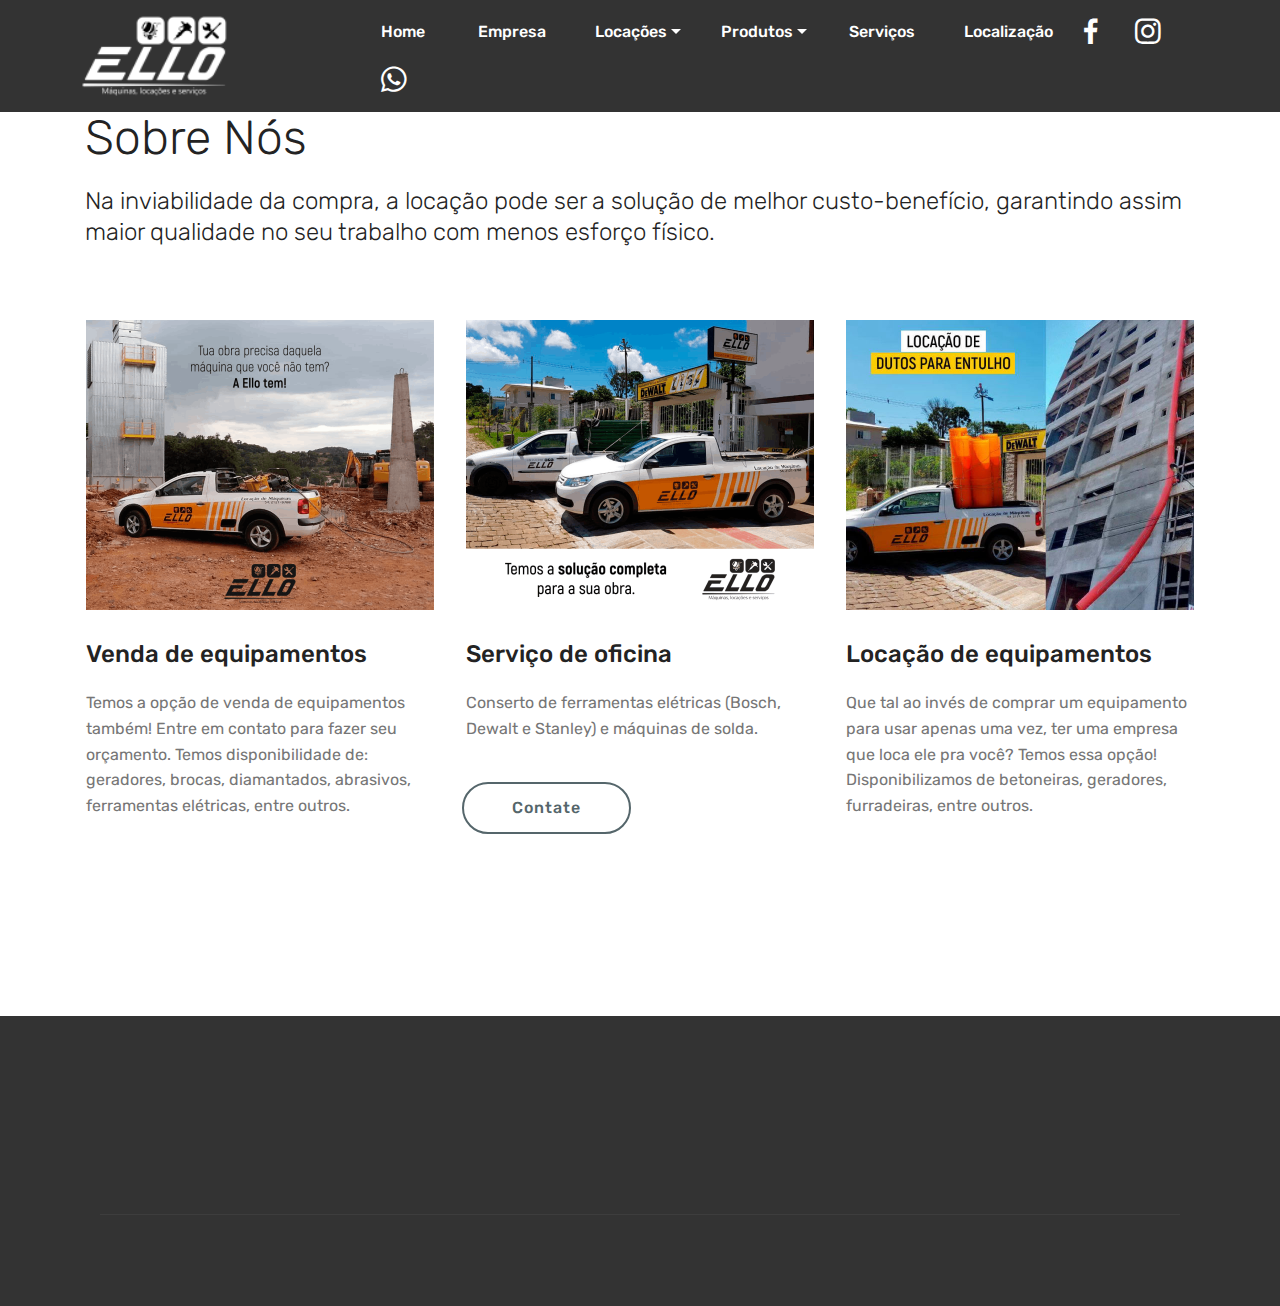
==== commit 3f5ef639: "create github pages" ====
--- a/page1.html
+++ b/page1.html
@@ -9,7 +9,7 @@
   <link rel="shortcut icon" href="assets/images/logo-ellobranco-122x69.png" type="image/x-icon">
   <meta name="description" content="">
   
-  <title>&amp;gt;Empresa</title>
+  <title>Empresa</title>
   <link rel="stylesheet" href="assets/web/assets/mobirise-icons/mobirise-icons.css">
   <link rel="stylesheet" href="assets/bootstrap/css/bootstrap.min.css">
   <link rel="stylesheet" href="assets/bootstrap/css/bootstrap-grid.min.css">
@@ -51,23 +51,21 @@
         <div class="collapse navbar-collapse" id="navbarSupportedContent">
             <ul class="navbar-nav nav-dropdown nav-right" data-app-modern-menu="true"><li class="nav-item"><a class="nav-link link text-white display-4" href="index.html" aria-expanded="false">
                         
-                        Home<br></a></li><li class="nav-item"><a class="nav-link link text-white display-4" href="page1.html" aria-expanded="false">
-                        
-                        Empresa<br></a></li><li class="nav-item dropdown"><a class="nav-link link text-white dropdown-toggle display-4" href="page4.html" aria-expanded="false" data-toggle="dropdown-submenu">
-                        
-                        Locações&nbsp;<br></a><div class="dropdown-menu"><a class="text-white dropdown-item display-4" href="page8.html" aria-expanded="false">Construção Civil<br></a><a class="text-white dropdown-item display-4" href="page9.html" aria-expanded="false">Drenagem</a><a class="text-white dropdown-item display-4" href="page10.html" aria-expanded="false">Ferramentas Elétricas</a><a class="text-white dropdown-item display-4" href="page11.html" aria-expanded="false">Geradores</a><a class="text-white dropdown-item display-4" href="page12.html" aria-expanded="false">Jardinagem<br></a></div></li><li class="nav-item dropdown"><a class="nav-link link text-white dropdown-toggle display-4" href="page4.html" aria-expanded="false" data-toggle="dropdown-submenu">
-                        
-                        Produtos</a><div class="dropdown-menu"><a class="text-white dropdown-item display-4" href="page7.html" aria-expanded="false">Peças</a><a class="text-white dropdown-item display-4" href="page6.html" aria-expanded="false">Acessórios</a></div></li><li class="nav-item"><a class="nav-link link text-white display-4" href="https://mobirise.co" aria-expanded="false">
+                        Home &nbsp; &nbsp; &nbsp; &nbsp;<br></a></li><li class="nav-item"><a class="nav-link link text-white display-4" href="page1.html" aria-expanded="false">
+                        
+                        Empresa &nbsp; &nbsp; &nbsp;&nbsp;<br></a></li><li class="nav-item dropdown"><a class="nav-link link text-white dropdown-toggle display-4" href="page4.html" aria-expanded="false" data-toggle="dropdown-submenu">
+                        
+                        Locações<br></a><div class="dropdown-menu"><a class="text-white dropdown-item display-4" href="page8.html" aria-expanded="false">Construção Civil<br></a><a class="text-white dropdown-item display-4" href="page9.html" aria-expanded="false">Drenagem</a><a class="text-white dropdown-item display-4" href="page10.html" aria-expanded="false">Ferramentas Elétricas</a><a class="text-white dropdown-item display-4" href="page11.html" aria-expanded="false">Geradores</a><a class="text-white dropdown-item display-4" href="page12.html" aria-expanded="false">Jardinagem<br></a></div></li><li class="nav-item dropdown"><a class="nav-link link text-white dropdown-toggle display-4" href="page4.html" aria-expanded="false" data-toggle="dropdown-submenu">&nbsp; &nbsp; &nbsp;Produtos</a><div class="dropdown-menu"><a class="text-white dropdown-item display-4" href="page7.html" aria-expanded="false">Peças</a><a class="text-white dropdown-item display-4" href="page6.html" aria-expanded="false">Acessórios</a></div></li><li class="nav-item"><a class="nav-link link text-white display-4" href="https://mobirise.co" aria-expanded="false">
                         </a></li><li class="nav-item"><a class="nav-link link text-white display-4" href="page3.html" aria-expanded="false">
                         
-                        Serviços&nbsp;</a></li><li class="nav-item"><a class="nav-link link text-white display-4" href="page2.html" aria-expanded="false">
+                        Serviços &nbsp; &nbsp; &nbsp;&nbsp;</a></li><li class="nav-item"><a class="nav-link link text-white display-4" href="page2.html" aria-expanded="false">
                         Localização&nbsp;</a></li><li class="nav-item"><a class="nav-link link text-white display-4" href="https://www.facebook.com/ellomaq.locacaodemaquinas" aria-expanded="false" target="_blank"><span class="socicon socicon-facebook mbr-iconfont mbr-iconfont-btn"></span></a></li><li class="nav-item"><a class="nav-link link text-white display-4" href="https://www.instagram.com/ellomaq1/" aria-expanded="false" target="_blank"><span class="socicon socicon-instagram mbr-iconfont mbr-iconfont-btn"></span></a></li><li class="nav-item"><a class="nav-link link text-white display-4" href="https://api.whatsapp.com/send?l=pt_pt&phone=5554996328064" aria-expanded="false" target="_blank"><span class="socicon socicon-whatsapp mbr-iconfont mbr-iconfont-btn"></span></a></li></ul>
             
         </div>
     </nav>
 </section>
 
-<section class="engine"><a href="https://mobirise.info/i">free site creation software</a></section><section class="services1 cid-rQpSpQUzCj" id="services1-1h">
+<section class="engine"><a href="https://mobirise.info/r">bootstrap template</a></section><section class="services1 cid-rQpSpQUzCj" id="services1-1h">
     <!---->
     
     <!---->
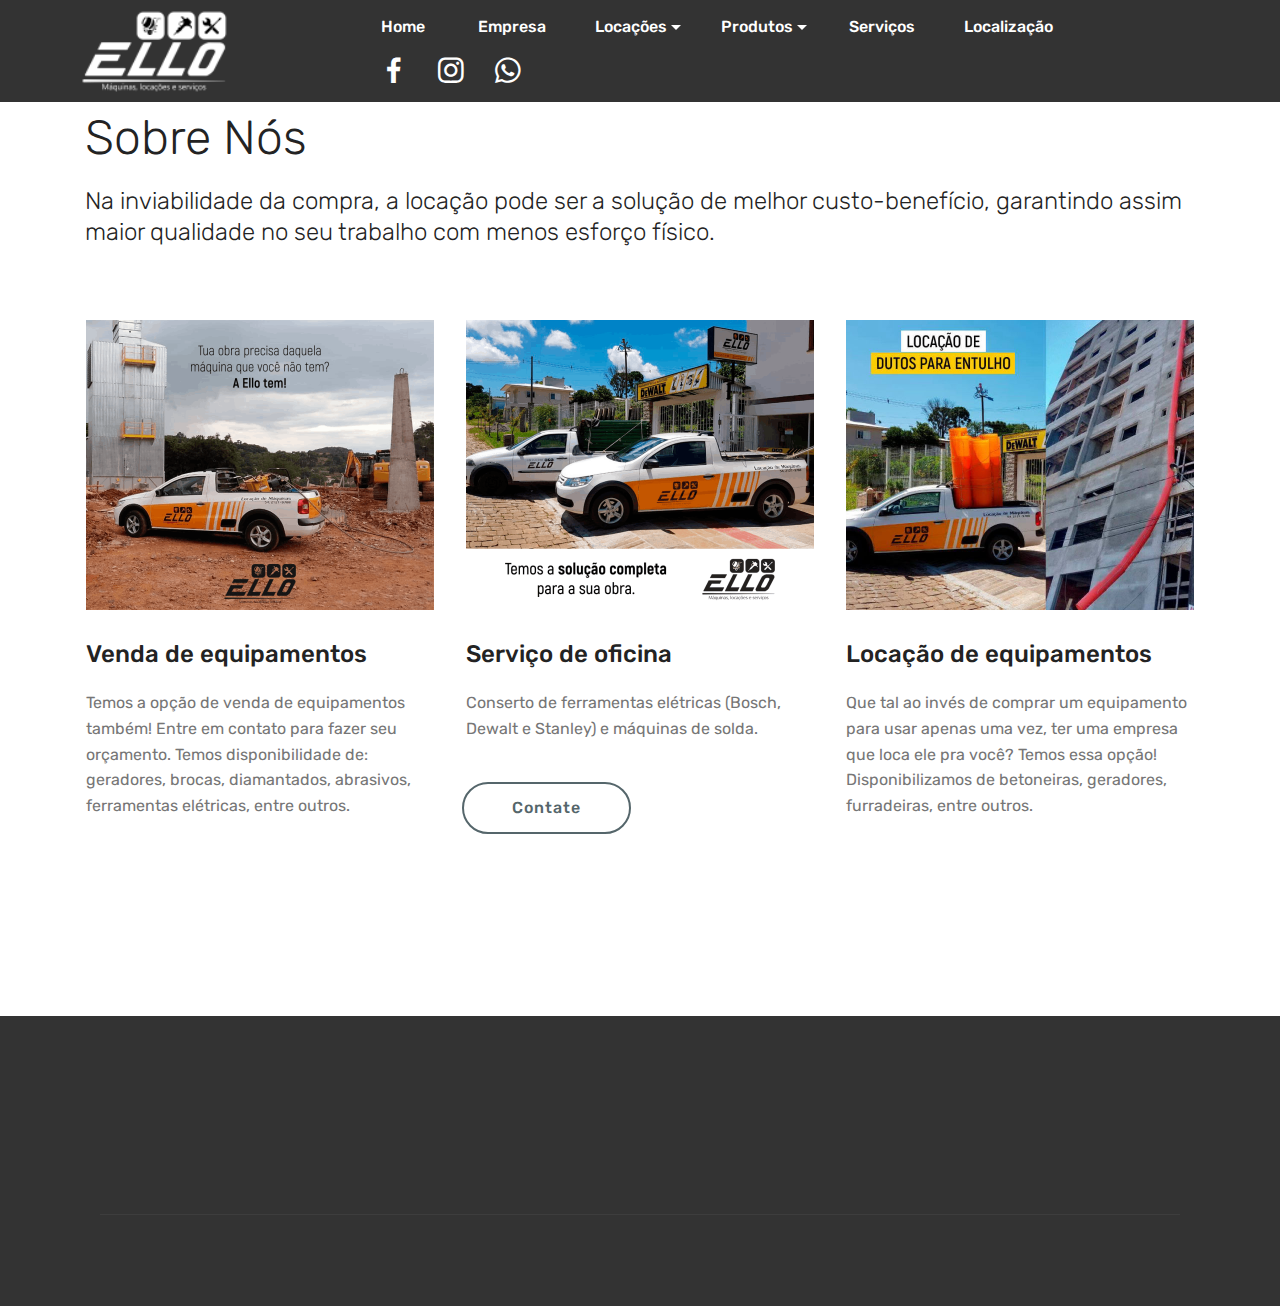
==== commit 900f6a9e: "create github pages" ====
--- a/page1.html
+++ b/page1.html
@@ -59,13 +59,13 @@
                         </a></li><li class="nav-item"><a class="nav-link link text-white display-4" href="page3.html" aria-expanded="false">
                         
                         Serviços &nbsp; &nbsp; &nbsp;&nbsp;</a></li><li class="nav-item"><a class="nav-link link text-white display-4" href="page2.html" aria-expanded="false">
-                        Localização&nbsp;</a></li><li class="nav-item"><a class="nav-link link text-white display-4" href="https://www.facebook.com/ellomaq.locacaodemaquinas" aria-expanded="false" target="_blank"><span class="socicon socicon-facebook mbr-iconfont mbr-iconfont-btn"></span></a></li><li class="nav-item"><a class="nav-link link text-white display-4" href="https://www.instagram.com/ellomaq1/" aria-expanded="false" target="_blank"><span class="socicon socicon-instagram mbr-iconfont mbr-iconfont-btn"></span></a></li><li class="nav-item"><a class="nav-link link text-white display-4" href="https://api.whatsapp.com/send?l=pt_pt&phone=5554996328064" aria-expanded="false" target="_blank"><span class="socicon socicon-whatsapp mbr-iconfont mbr-iconfont-btn"></span></a></li></ul>
+                        Localização &nbsp; &nbsp; &nbsp; &nbsp; &nbsp; &nbsp; &nbsp; &nbsp; &nbsp; &nbsp; &nbsp; &nbsp; &nbsp; &nbsp;</a></li><li class="nav-item"><a class="nav-link link text-white display-4" href="https://www.facebook.com/ellomaq.locacaodemaquinas" aria-expanded="false" target="_blank"><span class="socicon socicon-facebook mbr-iconfont mbr-iconfont-btn"></span></a></li><li class="nav-item"><a class="nav-link link text-white display-4" href="https://www.instagram.com/ellomaq1/" aria-expanded="false" target="_blank"><span class="socicon socicon-instagram mbr-iconfont mbr-iconfont-btn"></span></a></li><li class="nav-item"><a class="nav-link link text-white display-4" href="https://api.whatsapp.com/send?l=pt_pt&phone=5554996328064" aria-expanded="false" target="_blank"><span class="socicon socicon-whatsapp mbr-iconfont mbr-iconfont-btn"></span></a></li></ul>
             
         </div>
     </nav>
 </section>
 
-<section class="engine"><a href="https://mobirise.info/r">bootstrap template</a></section><section class="services1 cid-rQpSpQUzCj" id="services1-1h">
+<section class="engine"><a href="https://mobirise.info/q">responsive web templates</a></section><section class="services1 cid-rQpSpQUzCj" id="services1-1h">
     <!---->
     
     <!---->
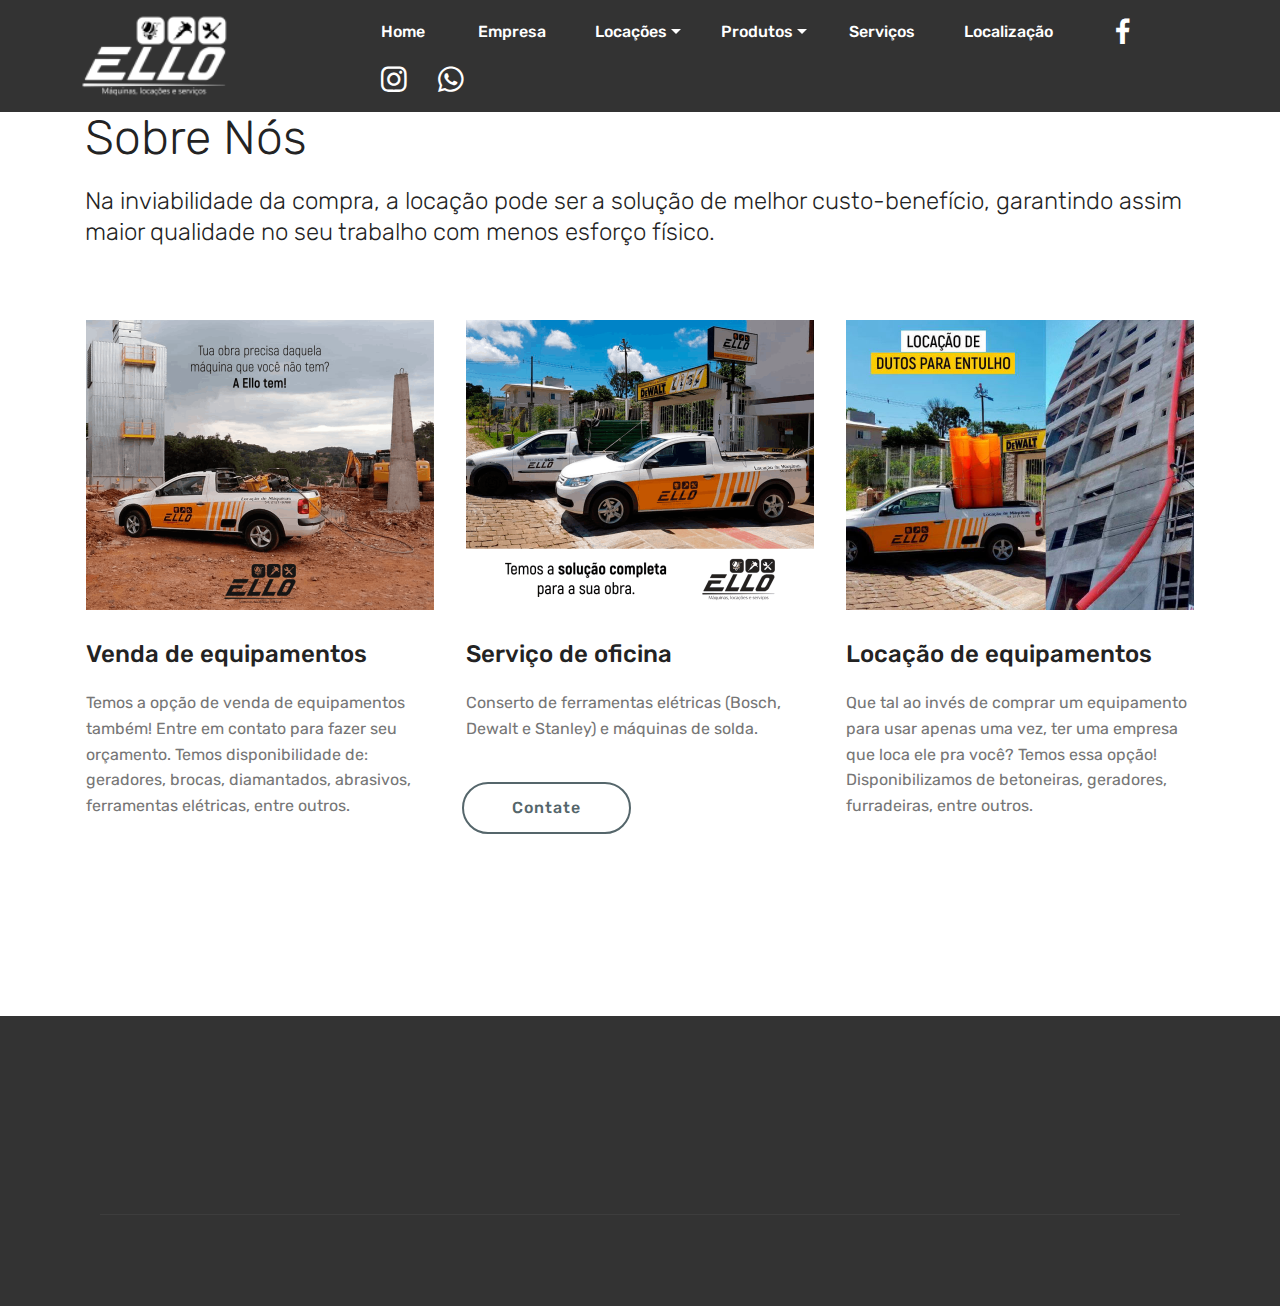
==== commit 2a206e07: "create github pages" ====
--- a/page1.html
+++ b/page1.html
@@ -59,13 +59,13 @@
                         </a></li><li class="nav-item"><a class="nav-link link text-white display-4" href="page3.html" aria-expanded="false">
                         
                         Serviços &nbsp; &nbsp; &nbsp;&nbsp;</a></li><li class="nav-item"><a class="nav-link link text-white display-4" href="page2.html" aria-expanded="false">
-                        Localização &nbsp; &nbsp; &nbsp; &nbsp; &nbsp; &nbsp; &nbsp; &nbsp; &nbsp; &nbsp; &nbsp; &nbsp; &nbsp; &nbsp;</a></li><li class="nav-item"><a class="nav-link link text-white display-4" href="https://www.facebook.com/ellomaq.locacaodemaquinas" aria-expanded="false" target="_blank"><span class="socicon socicon-facebook mbr-iconfont mbr-iconfont-btn"></span></a></li><li class="nav-item"><a class="nav-link link text-white display-4" href="https://www.instagram.com/ellomaq1/" aria-expanded="false" target="_blank"><span class="socicon socicon-instagram mbr-iconfont mbr-iconfont-btn"></span></a></li><li class="nav-item"><a class="nav-link link text-white display-4" href="https://api.whatsapp.com/send?l=pt_pt&phone=5554996328064" aria-expanded="false" target="_blank"><span class="socicon socicon-whatsapp mbr-iconfont mbr-iconfont-btn"></span></a></li></ul>
+                        Localização &nbsp; &nbsp; &nbsp; &nbsp;&nbsp;</a></li><li class="nav-item"><a class="nav-link link text-white display-4" href="https://www.facebook.com/ellomaq.locacaodemaquinas" aria-expanded="false" target="_blank"><span class="socicon socicon-facebook mbr-iconfont mbr-iconfont-btn"></span></a></li><li class="nav-item"><a class="nav-link link text-white display-4" href="https://www.instagram.com/ellomaq1/" aria-expanded="false" target="_blank"><span class="socicon socicon-instagram mbr-iconfont mbr-iconfont-btn"></span></a></li><li class="nav-item"><a class="nav-link link text-white display-4" href="https://api.whatsapp.com/send?l=pt_pt&phone=5554996328064" aria-expanded="false" target="_blank"><span class="socicon socicon-whatsapp mbr-iconfont mbr-iconfont-btn"></span></a></li></ul>
             
         </div>
     </nav>
 </section>
 
-<section class="engine"><a href="https://mobirise.info/q">responsive web templates</a></section><section class="services1 cid-rQpSpQUzCj" id="services1-1h">
+<section class="engine"><a href="https://mobirise.info">Mobirise</a></section><section class="services1 cid-rQpSpQUzCj" id="services1-1h">
     <!---->
     
     <!---->
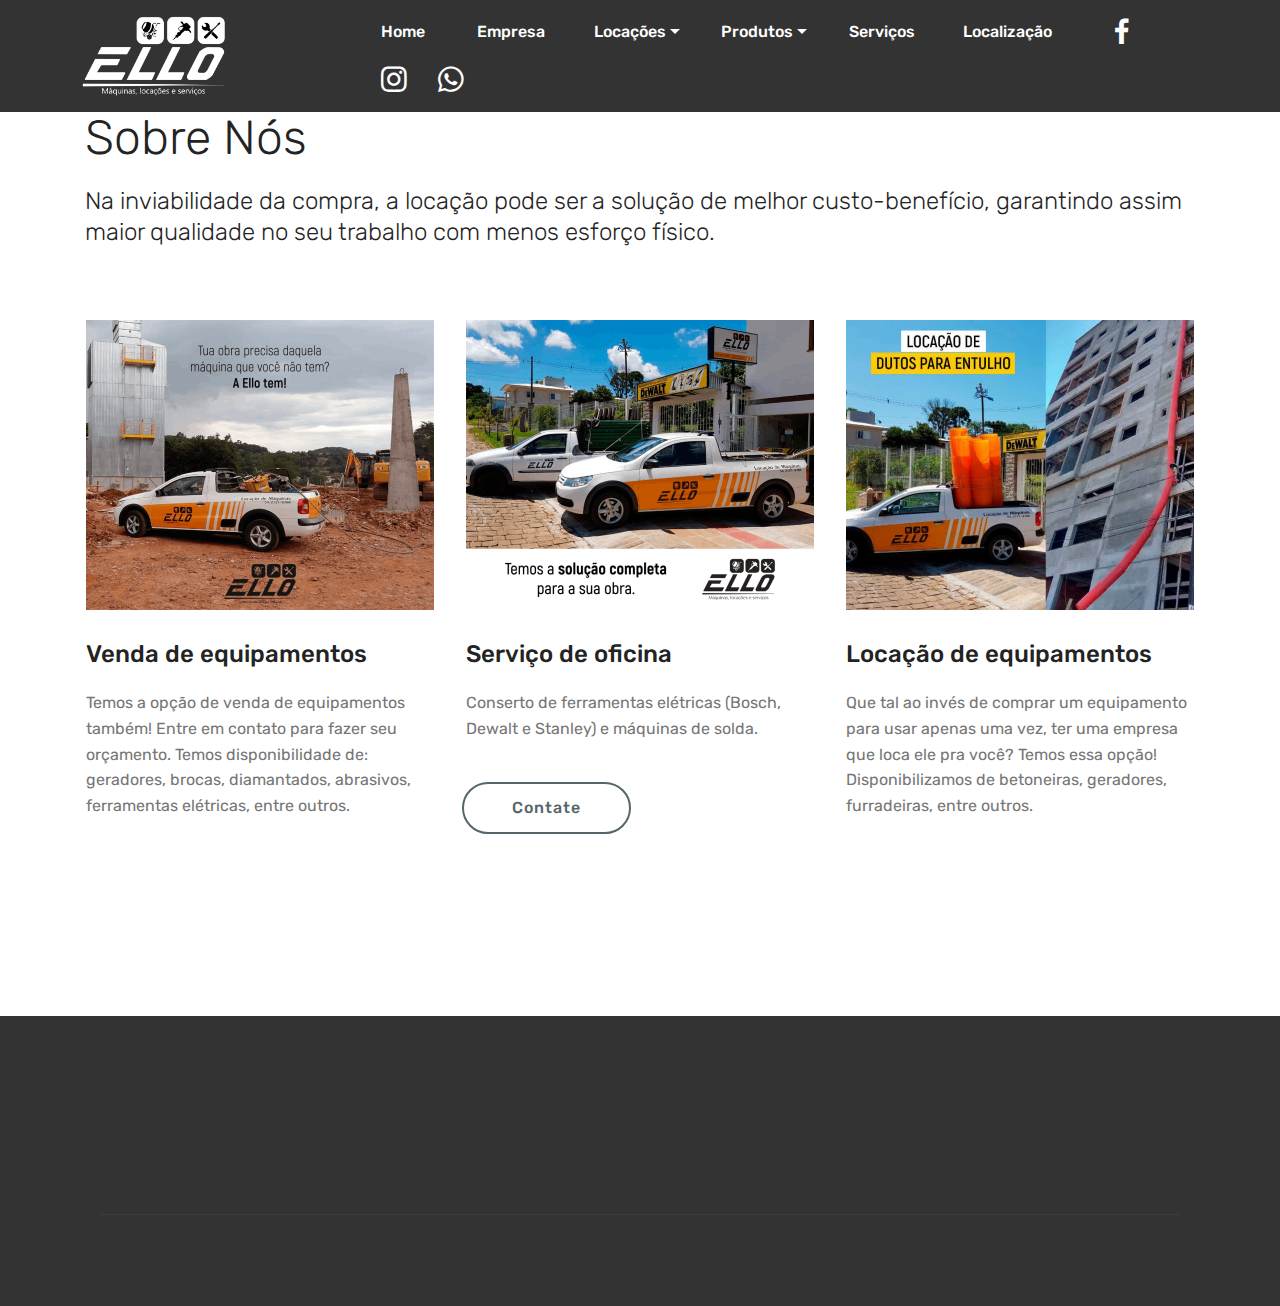
==== commit 1463d3d9: "create github pages" ====
--- a/page1.html
+++ b/page1.html
@@ -6,7 +6,7 @@
   <meta http-equiv="X-UA-Compatible" content="IE=edge">
   <meta name="generator" content="Mobirise v4.12.0, mobirise.com">
   <meta name="viewport" content="width=device-width, initial-scale=1, minimum-scale=1">
-  <link rel="shortcut icon" href="assets/images/logo-ellobranco-122x69.png" type="image/x-icon">
+  <link rel="shortcut icon" href="assets/images/23783823-171036793484329-3480741187742441410-o-3.png" type="image/x-icon">
   <meta name="description" content="">
   
   <title>Empresa</title>
@@ -42,7 +42,7 @@
             <div class="navbar-brand">
                 <span class="navbar-logo">
                     <a href="index.html">
-                         <img src="assets/images/logo-ellobranco-122x69.png" alt="Mobirise" title="" style="height: 5.3rem;">
+                         <img src="assets/images/logo-ellobranco-1024x581.png" alt="Mobirise" title="" style="height: 5.3rem;">
                     </a>
                 </span>
                 <span class="navbar-caption-wrap"><a class="navbar-caption text-white display-1" href="https://mobirise.co"><br><br></a></span>
@@ -65,7 +65,7 @@
     </nav>
 </section>
 
-<section class="engine"><a href="https://mobirise.info">Mobirise</a></section><section class="services1 cid-rQpSpQUzCj" id="services1-1h">
+<section class="engine"><a href="https://mobirise.info/k">develop free website</a></section><section class="services1 cid-rQpSpQUzCj" id="services1-1h">
     <!---->
     
     <!---->
